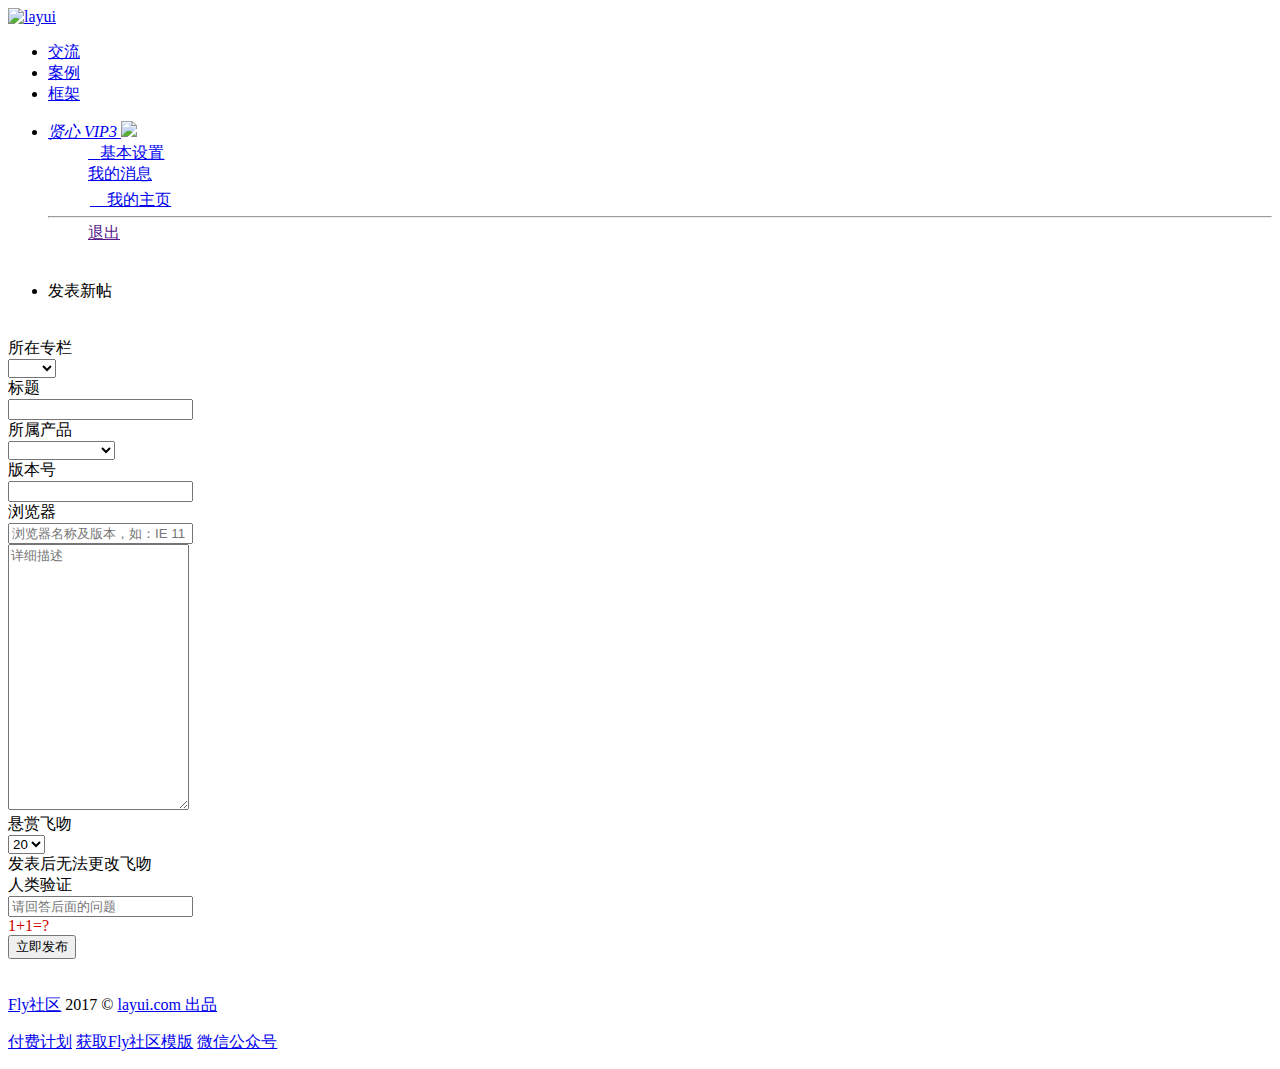
==== src/main/webapp/WEB-INF/html/jie/add.html @ c520547f "暂存" ====
<!DOCTYPE html>
<html>
<head>
  <meta charset="utf-8">
  <title>发表问题 编辑问题 公用</title>
  <meta name="viewport" content="width=device-width, initial-scale=1, maximum-scale=1">
  <meta name="keywords" content="fly,layui,前端社区">
  <meta name="description" content="Fly社区是模块化前端UI框架Layui的官网社区，致力于为web开发提供强劲动力">
  <link rel="stylesheet" href="../../res/layui/css/layui.css">
  <link rel="stylesheet" href="../../res/css/global.css">
</head>
<body>

<div class="fly-header layui-bg-black">
  <div class="layui-container">
    <a class="fly-logo" href="/">
      <img src="../../res/images/logo.png" alt="layui">
    </a>
    <ul class="layui-nav fly-nav layui-hide-xs">
      <li class="layui-nav-item layui-this">
        <a href="/"><i class="iconfont icon-jiaoliu"></i>交流</a>
      </li>
      <li class="layui-nav-item">
        <a href="../case/case.html"><i class="iconfont icon-iconmingxinganli"></i>案例</a>
      </li>
      <li class="layui-nav-item">
        <a href="http://www.layui.com/" target="_blank"><i class="iconfont icon-ui"></i>框架</a>
      </li>
    </ul>
    
    <ul class="layui-nav fly-nav-user">
      
      <!-- 未登入的状态 -->
      <!--
      <li class="layui-nav-item">
        <a class="iconfont icon-touxiang layui-hide-xs" href="user/login.html"></a>
      </li>
      <li class="layui-nav-item">
        <a href="user/login.html">登入</a>
      </li>
      <li class="layui-nav-item">
        <a href="user/reg.html">注册</a>
      </li>
      <li class="layui-nav-item layui-hide-xs">
        <a href="/app/qq/" onclick="layer.msg('正在通过QQ登入', {icon:16, shade: 0.1, time:0})" title="QQ登入" class="iconfont icon-qq"></a>
      </li>
      <li class="layui-nav-item layui-hide-xs">
        <a href="/app/weibo/" onclick="layer.msg('正在通过微博登入', {icon:16, shade: 0.1, time:0})" title="微博登入" class="iconfont icon-weibo"></a>
      </li>
       -->
      
      <!-- 登入后的状态 -->
      <li class="layui-nav-item">
        <a class="fly-nav-avatar" href="javascript:;">
          <cite class="layui-hide-xs">贤心</cite>
          <i class="iconfont icon-renzheng layui-hide-xs" title="认证信息：layui 作者"></i>
          <i class="layui-badge fly-badge-vip layui-hide-xs">VIP3</i>
          <img src="https://tva1.sinaimg.cn/crop.0.0.118.118.180/5db11ff4gw1e77d3nqrv8j203b03cweg.jpg">
        </a>
        <dl class="layui-nav-child">
          <dd><a href="../user/set.html"><i class="layui-icon">&#xe620;</i>基本设置</a></dd>
          <dd><a href="../user/message.html"><i class="iconfont icon-tongzhi" style="top: 4px;"></i>我的消息</a></dd>
          <dd><a href="../user/home.html"><i class="layui-icon" style="margin-left: 2px; font-size: 22px;">&#xe68e;</i>我的主页</a></dd>
          <hr style="margin: 5px 0;">
          <dd><a href="" style="text-align: center;">退出</a></dd>
        </dl>
      </li>
    </ul>
  </div>
</div>

<div class="layui-container fly-marginTop">
  <div class="fly-panel" pad20 style="padding-top: 5px;">
    <!--<div class="fly-none">没有权限</div>-->
    <div class="layui-form layui-form-pane">
      <div class="layui-tab layui-tab-brief" lay-filter="user">
        <ul class="layui-tab-title">
          <li class="layui-this">发表新帖<!-- 编辑帖子 --></li>
        </ul>
        <div class="layui-form layui-tab-content" id="LAY_ucm" style="padding: 20px 0;">
          <div class="layui-tab-item layui-show">
            <form action="" method="post">
              <div class="layui-row layui-col-space15 layui-form-item">
                <div class="layui-col-md3">
                  <label class="layui-form-label">所在专栏</label>
                  <div class="layui-input-block">
                    <select lay-verify="required" name="class" lay-filter="column"> 
                      <option></option> 
                      <option value="0">提问</option> 
                      <option value="99">分享</option> 
                      <option value="100">讨论</option> 
                      <option value="101">建议</option> 
                      <option value="168">公告</option> 
                      <option value="169">动态</option> 
                    </select>
                  </div>
                </div>
                <div class="layui-col-md9">
                  <label for="L_title" class="layui-form-label">标题</label>
                  <div class="layui-input-block">
                    <input type="text" id="L_title" name="title" required lay-verify="required" autocomplete="off" class="layui-input">
                    <!-- <input type="hidden" name="id" value="{{d.edit.id}}"> -->
                  </div>
                </div>
              </div>
              <div class="layui-row layui-col-space15 layui-form-item layui-hide" id="LAY_quiz">
                <div class="layui-col-md3">
                  <label class="layui-form-label">所属产品</label>
                  <div class="layui-input-block">
                    <select name="project">
                      <option></option>
                      <option value="layui">layui</option>
                      <option value="独立版layer">独立版layer</option>
                      <option value="独立版layDate">独立版layDate</option>
                      <option value="LayIM">LayIM</option>
                      <option value="Fly社区模板">Fly社区模板</option>
                    </select>
                  </div>
                </div>
                <div class="layui-col-md3">
                  <label class="layui-form-label" for="L_version">版本号</label>
                  <div class="layui-input-block">
                    <input type="text" id="L_version" value="" name="version" autocomplete="off" class="layui-input">
                  </div>
                </div>
                <div class="layui-col-md6">
                  <label class="layui-form-label" for="L_browser">浏览器</label>
                  <div class="layui-input-block">
                    <input type="text" id="L_browser"  value="" name="browser" placeholder="浏览器名称及版本，如：IE 11" autocomplete="off" class="layui-input">
                  </div>
                </div>
              </div>
              <div class="layui-form-item layui-form-text">
                <div class="layui-input-block">
                  <textarea id="L_content" name="content" required lay-verify="required" placeholder="详细描述" class="layui-textarea fly-editor" style="height: 260px;"></textarea>
                </div>
              </div>
              <div class="layui-form-item">
                <div class="layui-inline">
                  <label class="layui-form-label">悬赏飞吻</label>
                  <div class="layui-input-inline" style="width: 190px;">
                    <select name="experience">
                      <option value="20">20</option>
                      <option value="30">30</option>
                      <option value="50">50</option>
                      <option value="60">60</option>
                      <option value="80">80</option>
                    </select>
                  </div>
                  <div class="layui-form-mid layui-word-aux">发表后无法更改飞吻</div>
                </div>
              </div>
              <div class="layui-form-item">
                <label for="L_vercode" class="layui-form-label">人类验证</label>
                <div class="layui-input-inline">
                  <input type="text" id="L_vercode" name="vercode" required lay-verify="required" placeholder="请回答后面的问题" autocomplete="off" class="layui-input">
                </div>
                <div class="layui-form-mid">
                  <span style="color: #c00;">1+1=?</span>
                </div>
              </div>
              <div class="layui-form-item">
                <button class="layui-btn" lay-filter="*" lay-submit>立即发布</button>
              </div>
            </form>
          </div>
        </div>
      </div>
    </div>
  </div>
</div>

<div class="fly-footer">
  <p><a href="http://fly.layui.com/" target="_blank">Fly社区</a> 2017 &copy; <a href="http://www.layui.com/" target="_blank">layui.com 出品</a></p>
  <p>
    <a href="http://fly.layui.com/jie/3147/" target="_blank">付费计划</a>
    <a href="http://www.layui.com/template/fly/" target="_blank">获取Fly社区模版</a>
    <a href="http://fly.layui.com/jie/2461/" target="_blank">微信公众号</a>
  </p>
</div>

<script src="../../res/layui/layui.js"></script>
<script>
layui.cache.page = 'jie';
layui.cache.user = {
  username: '游客'
  ,uid: -1
  ,avatar: '../../res/images/avatar/00.jpg'
  ,experience: 83
  ,sex: '男'
};
layui.config({
  version: "3.0.0"
  ,base: '../../res/mods/'
}).extend({
  fly: 'index'
}).use('fly');
</script>

</body>
</html>
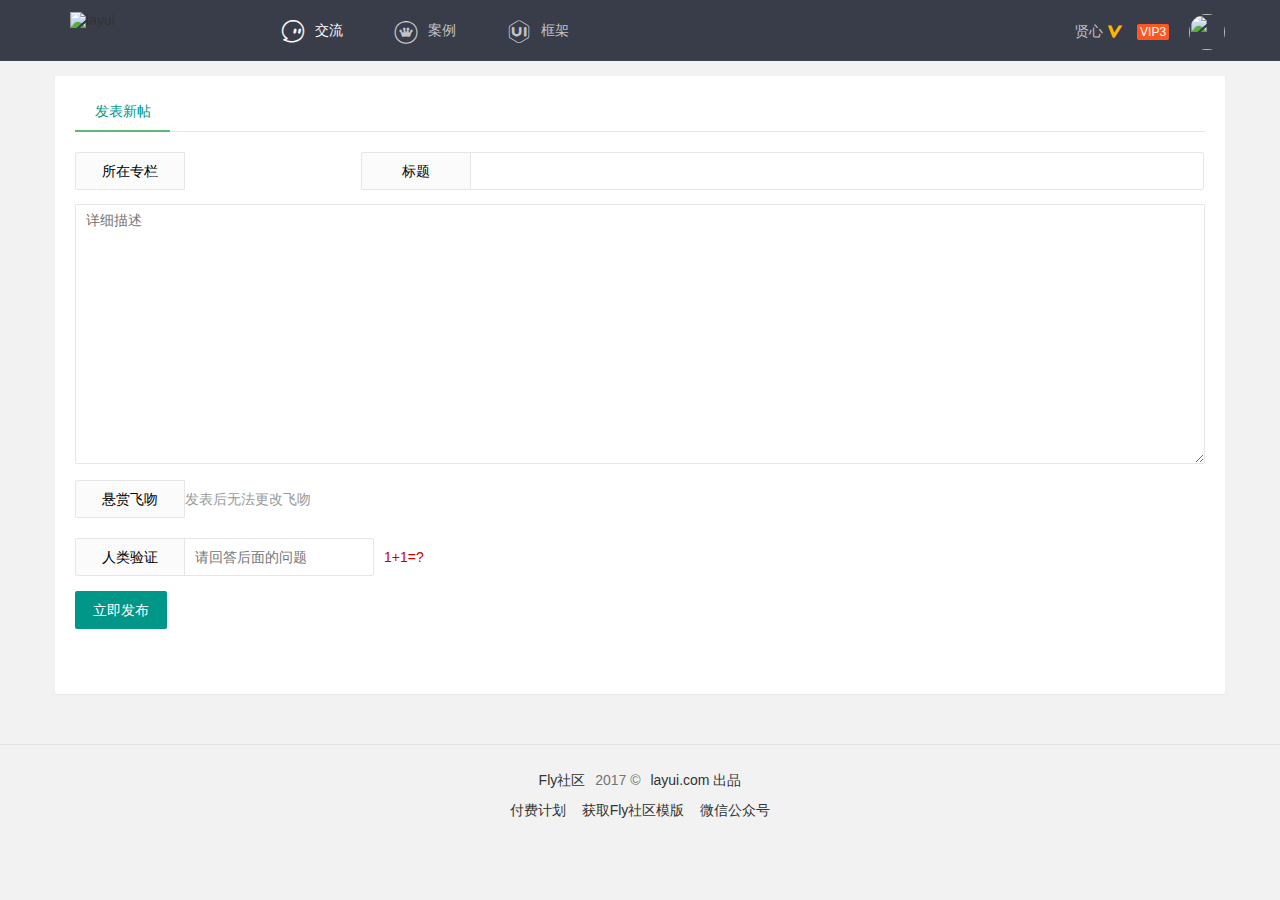
==== commit aba0815e: "基本功能完成" ====
--- a/src/main/webapp/WEB-INF/html/jie/add.html
+++ b/src/main/webapp/WEB-INF/html/jie/add.html
@@ -7,8 +7,8 @@
   <meta name="viewport" content="width=device-width, initial-scale=1, maximum-scale=1">
   <meta name="keywords" content="fly,layui,前端社区">
   <meta name="description" content="Fly社区是模块化前端UI框架Layui的官网社区，致力于为web开发提供强劲动力">
-  <link rel="stylesheet" href="../../res/layui/css/layui.css">
-  <link rel="stylesheet" href="../../res/css/global.css">
+  <link rel="stylesheet" href="../../../statics/plugin/layui/css/layui.css">
+  <link rel="stylesheet" href="../../../statics/css/global.css">
 </head>
 <body>
 
--- a/src/main/webapp/statics/plugin/layui/css/layui.css
+++ b/src/main/webapp/statics/plugin/layui/css/layui.css
@@ -0,0 +1,2 @@
+/** layui-v2.5.6 MIT License By https://www.layui.com */
+ .layui-inline,img{display:inline-block;vertical-align:middle}h1,h2,h3,h4,h5,h6{font-weight:400}.layui-edge,.layui-header,.layui-inline,.layui-main{position:relative}.layui-body,.layui-edge,.layui-elip{overflow:hidden}.layui-btn,.layui-edge,.layui-inline,img{vertical-align:middle}.layui-btn,.layui-disabled,.layui-icon,.layui-unselect{-moz-user-select:none;-webkit-user-select:none;-ms-user-select:none}.layui-elip,.layui-form-checkbox span,.layui-form-pane .layui-form-label{text-overflow:ellipsis;white-space:nowrap}.layui-breadcrumb,.layui-tree-btnGroup{visibility:hidden}blockquote,body,button,dd,div,dl,dt,form,h1,h2,h3,h4,h5,h6,input,li,ol,p,pre,td,textarea,th,ul{margin:0;padding:0;-webkit-tap-highlight-color:rgba(0,0,0,0)}a:active,a:hover{outline:0}img{border:none}li{list-style:none}table{border-collapse:collapse;border-spacing:0}h4,h5,h6{font-size:100%}button,input,optgroup,option,select,textarea{font-family:inherit;font-size:inherit;font-style:inherit;font-weight:inherit;outline:0}pre{white-space:pre-wrap;white-space:-moz-pre-wrap;white-space:-pre-wrap;white-space:-o-pre-wrap;word-wrap:break-word}body{line-height:24px;font:14px Helvetica Neue,Helvetica,PingFang SC,Tahoma,Arial,sans-serif}hr{height:1px;margin:10px 0;border:0;clear:both}a{color:#333;text-decoration:none}a:hover{color:#777}a cite{font-style:normal;*cursor:pointer}.layui-border-box,.layui-border-box *{box-sizing:border-box}.layui-box,.layui-box *{box-sizing:content-box}.layui-clear{clear:both;*zoom:1}.layui-clear:after{content:'\20';clear:both;*zoom:1;display:block;height:0}.layui-inline{*display:inline;*zoom:1}.layui-edge{display:inline-block;width:0;height:0;border-width:6px;border-style:dashed;border-color:transparent}.layui-edge-top{top:-4px;border-bottom-color:#999;border-bottom-style:solid}.layui-edge-right{border-left-color:#999;border-left-style:solid}.layui-edge-bottom{top:2px;border-top-color:#999;border-top-style:solid}.layui-edge-left{border-right-color:#999;border-right-style:solid}.layui-disabled,.layui-disabled:hover{color:#d2d2d2!important;cursor:not-allowed!important}.layui-circle{border-radius:100%}.layui-show{display:block!important}.layui-hide{display:none!important}@font-face{font-family:layui-icon;src:url(../font/iconfont.eot?v=256);src:url(../font/iconfont.eot?v=256#iefix) format('embedded-opentype'),url(../font/iconfont.woff2?v=256) format('woff2'),url(../font/iconfont.woff?v=256) format('woff'),url(../font/iconfont.ttf?v=256) format('truetype'),url(../font/iconfont.svg?v=256#layui-icon) format('svg')}.layui-icon{font-family:layui-icon!important;font-size:16px;font-style:normal;-webkit-font-smoothing:antialiased;-moz-osx-font-smoothing:grayscale}.layui-icon-reply-fill:before{content:"\e611"}.layui-icon-set-fill:before{content:"\e614"}.layui-icon-menu-fill:before{content:"\e60f"}.layui-icon-search:before{content:"\e615"}.layui-icon-share:before{content:"\e641"}.layui-icon-set-sm:before{content:"\e620"}.layui-icon-engine:before{content:"\e628"}.layui-icon-close:before{content:"\1006"}.layui-icon-close-fill:before{content:"\1007"}.layui-icon-chart-screen:before{content:"\e629"}.layui-icon-star:before{content:"\e600"}.layui-icon-circle-dot:before{content:"\e617"}.layui-icon-chat:before{content:"\e606"}.layui-icon-release:before{content:"\e609"}.layui-icon-list:before{content:"\e60a"}.layui-icon-chart:before{content:"\e62c"}.layui-icon-ok-circle:before{content:"\1005"}.layui-icon-layim-theme:before{content:"\e61b"}.layui-icon-table:before{content:"\e62d"}.layui-icon-right:before{content:"\e602"}.layui-icon-left:before{content:"\e603"}.layui-icon-cart-simple:before{content:"\e698"}.layui-icon-face-cry:before{content:"\e69c"}.layui-icon-face-smile:before{content:"\e6af"}.layui-icon-survey:before{content:"\e6b2"}.layui-icon-tree:before{content:"\e62e"}.layui-icon-ie:before{content:"\e7bb"}.layui-icon-upload-circle:before{content:"\e62f"}.layui-icon-add-circle:before{content:"\e61f"}.layui-icon-download-circle:before{content:"\e601"}.layui-icon-templeate-1:before{content:"\e630"}.layui-icon-util:before{content:"\e631"}.layui-icon-face-surprised:before{content:"\e664"}.layui-icon-edit:before{content:"\e642"}.layui-icon-speaker:before{content:"\e645"}.layui-icon-down:before{content:"\e61a"}.layui-icon-file:before{content:"\e621"}.layui-icon-layouts:before{content:"\e632"}.layui-icon-rate-half:before{content:"\e6c9"}.layui-icon-add-circle-fine:before{content:"\e608"}.layui-icon-prev-circle:before{content:"\e633"}.layui-icon-read:before{content:"\e705"}.layui-icon-404:before{content:"\e61c"}.layui-icon-carousel:before{content:"\e634"}.layui-icon-help:before{content:"\e607"}.layui-icon-code-circle:before{content:"\e635"}.layui-icon-windows:before{content:"\e67f"}.layui-icon-water:before{content:"\e636"}.layui-icon-username:before{content:"\e66f"}.layui-icon-find-fill:before{content:"\e670"}.layui-icon-about:before{content:"\e60b"}.layui-icon-location:before{content:"\e715"}.layui-icon-up:before{content:"\e619"}.layui-icon-pause:before{content:"\e651"}.layui-icon-date:before{content:"\e637"}.layui-icon-layim-uploadfile:before{content:"\e61d"}.layui-icon-delete:before{content:"\e640"}.layui-icon-play:before{content:"\e652"}.layui-icon-top:before{content:"\e604"}.layui-icon-firefox:before{content:"\e686"}.layui-icon-friends:before{content:"\e612"}.layui-icon-refresh-3:before{content:"\e9aa"}.layui-icon-ok:before{content:"\e605"}.layui-icon-layer:before{content:"\e638"}.layui-icon-face-smile-fine:before{content:"\e60c"}.layui-icon-dollar:before{content:"\e659"}.layui-icon-group:before{content:"\e613"}.layui-icon-layim-download:before{content:"\e61e"}.layui-icon-picture-fine:before{content:"\e60d"}.layui-icon-link:before{content:"\e64c"}.layui-icon-diamond:before{content:"\e735"}.layui-icon-log:before{content:"\e60e"}.layui-icon-key:before{content:"\e683"}.layui-icon-rate-solid:before{content:"\e67a"}.layui-icon-fonts-del:before{content:"\e64f"}.layui-icon-unlink:before{content:"\e64d"}.layui-icon-fonts-clear:before{content:"\e639"}.layui-icon-triangle-r:before{content:"\e623"}.layui-icon-circle:before{content:"\e63f"}.layui-icon-radio:before{content:"\e643"}.layui-icon-align-center:before{content:"\e647"}.layui-icon-align-right:before{content:"\e648"}.layui-icon-align-left:before{content:"\e649"}.layui-icon-loading-1:before{content:"\e63e"}.layui-icon-return:before{content:"\e65c"}.layui-icon-fonts-strong:before{content:"\e62b"}.layui-icon-upload:before{content:"\e67c"}.layui-icon-dialogue:before{content:"\e63a"}.layui-icon-video:before{content:"\e6ed"}.layui-icon-headset:before{content:"\e6fc"}.layui-icon-cellphone-fine:before{content:"\e63b"}.layui-icon-add-1:before{content:"\e654"}.layui-icon-face-smile-b:before{content:"\e650"}.layui-icon-fonts-html:before{content:"\e64b"}.layui-icon-screen-full:before{content:"\e622"}.layui-icon-form:before{content:"\e63c"}.layui-icon-cart:before{content:"\e657"}.layui-icon-camera-fill:before{content:"\e65d"}.layui-icon-tabs:before{content:"\e62a"}.layui-icon-heart-fill:before{content:"\e68f"}.layui-icon-fonts-code:before{content:"\e64e"}.layui-icon-ios:before{content:"\e680"}.layui-icon-at:before{content:"\e687"}.layui-icon-fire:before{content:"\e756"}.layui-icon-set:before{content:"\e716"}.layui-icon-fonts-u:before{content:"\e646"}.layui-icon-triangle-d:before{content:"\e625"}.layui-icon-tips:before{content:"\e702"}.layui-icon-picture:before{content:"\e64a"}.layui-icon-more-vertical:before{content:"\e671"}.layui-icon-bluetooth:before{content:"\e689"}.layui-icon-flag:before{content:"\e66c"}.layui-icon-loading:before{content:"\e63d"}.layui-icon-fonts-i:before{content:"\e644"}.layui-icon-refresh-1:before{content:"\e666"}.layui-icon-rmb:before{content:"\e65e"}.layui-icon-addition:before{content:"\e624"}.layui-icon-home:before{content:"\e68e"}.layui-icon-time:before{content:"\e68d"}.layui-icon-user:before{content:"\e770"}.layui-icon-notice:before{content:"\e667"}.layui-icon-chrome:before{content:"\e68a"}.layui-icon-edge:before{content:"\e68b"}.layui-icon-login-weibo:before{content:"\e675"}.layui-icon-voice:before{content:"\e688"}.layui-icon-upload-drag:before{content:"\e681"}.layui-icon-login-qq:before{content:"\e676"}.layui-icon-snowflake:before{content:"\e6b1"}.layui-icon-heart:before{content:"\e68c"}.layui-icon-logout:before{content:"\e682"}.layui-icon-file-b:before{content:"\e655"}.layui-icon-template:before{content:"\e663"}.layui-icon-transfer:before{content:"\e691"}.layui-icon-auz:before{content:"\e672"}.layui-icon-console:before{content:"\e665"}.layui-icon-app:before{content:"\e653"}.layui-icon-prev:before{content:"\e65a"}.layui-icon-website:before{content:"\e7ae"}.layui-icon-next:before{content:"\e65b"}.layui-icon-component:before{content:"\e857"}.layui-icon-android:before{content:"\e684"}.layui-icon-more:before{content:"\e65f"}.layui-icon-login-wechat:before{content:"\e677"}.layui-icon-shrink-right:before{content:"\e668"}.layui-icon-spread-left:before{content:"\e66b"}.layui-icon-camera:before{content:"\e660"}.layui-icon-note:before{content:"\e66e"}.layui-icon-refresh:before{content:"\e669"}.layui-icon-female:before{content:"\e661"}.layui-icon-male:before{content:"\e662"}.layui-icon-screen-restore:before{content:"\e758"}.layui-icon-password:before{content:"\e673"}.layui-icon-senior:before{content:"\e674"}.layui-icon-theme:before{content:"\e66a"}.layui-icon-tread:before{content:"\e6c5"}.layui-icon-praise:before{content:"\e6c6"}.layui-icon-star-fill:before{content:"\e658"}.layui-icon-rate:before{content:"\e67b"}.layui-icon-template-1:before{content:"\e656"}.layui-icon-vercode:before{content:"\e679"}.layui-icon-service:before{content:"\e626"}.layui-icon-cellphone:before{content:"\e678"}.layui-icon-print:before{content:"\e66d"}.layui-icon-cols:before{content:"\e610"}.layui-icon-wifi:before{content:"\e7e0"}.layui-icon-export:before{content:"\e67d"}.layui-icon-rss:before{content:"\e808"}.layui-icon-slider:before{content:"\e714"}.layui-icon-email:before{content:"\e618"}.layui-icon-subtraction:before{content:"\e67e"}.layui-icon-mike:before{content:"\e6dc"}.layui-icon-light:before{content:"\e748"}.layui-icon-gift:before{content:"\e627"}.layui-icon-mute:before{content:"\e685"}.layui-icon-reduce-circle:before{content:"\e616"}.layui-icon-music:before{content:"\e690"}.layui-main{width:1140px;margin:0 auto}.layui-header{z-index:1000;height:60px}.layui-header a:hover{transition:all .5s;-webkit-transition:all .5s}.layui-side{position:fixed;left:0;top:0;bottom:0;z-index:999;width:200px;overflow-x:hidden}.layui-side-scroll{position:relative;width:220px;height:100%;overflow-x:hidden}.layui-body{position:absolute;left:200px;right:0;top:0;bottom:0;z-index:998;width:auto;overflow-y:auto;box-sizing:border-box}.layui-layout-body{overflow:hidden}.layui-layout-admin .layui-header{background-color:#23262E}.layui-layout-admin .layui-side{top:60px;width:200px;overflow-x:hidden}.layui-layout-admin .layui-body{position:fixed;top:60px;bottom:44px}.layui-layout-admin .layui-main{width:auto;margin:0 15px}.layui-layout-admin .layui-footer{position:fixed;left:200px;right:0;bottom:0;height:44px;line-height:44px;padding:0 15px;background-color:#eee}.layui-layout-admin .layui-logo{position:absolute;left:0;top:0;width:200px;height:100%;line-height:60px;text-align:center;color:#009688;font-size:16px}.layui-layout-admin .layui-header .layui-nav{background:0 0}.layui-layout-left{position:absolute!important;left:200px;top:0}.layui-layout-right{position:absolute!important;right:0;top:0}.layui-container{position:relative;margin:0 auto;padding:0 15px;box-sizing:border-box}.layui-fluid{position:relative;margin:0 auto;padding:0 15px}.layui-row:after,.layui-row:before{content:'';display:block;clear:both}.layui-col-lg1,.layui-col-lg10,.layui-col-lg11,.layui-col-lg12,.layui-col-lg2,.layui-col-lg3,.layui-col-lg4,.layui-col-lg5,.layui-col-lg6,.layui-col-lg7,.layui-col-lg8,.layui-col-lg9,.layui-col-md1,.layui-col-md10,.layui-col-md11,.layui-col-md12,.layui-col-md2,.layui-col-md3,.layui-col-md4,.layui-col-md5,.layui-col-md6,.layui-col-md7,.layui-col-md8,.layui-col-md9,.layui-col-sm1,.layui-col-sm10,.layui-col-sm11,.layui-col-sm12,.layui-col-sm2,.layui-col-sm3,.layui-col-sm4,.layui-col-sm5,.layui-col-sm6,.layui-col-sm7,.layui-col-sm8,.layui-col-sm9,.layui-col-xs1,.layui-col-xs10,.layui-col-xs11,.layui-col-xs12,.layui-col-xs2,.layui-col-xs3,.layui-col-xs4,.layui-col-xs5,.layui-col-xs6,.layui-col-xs7,.layui-col-xs8,.layui-col-xs9{position:relative;display:block;box-sizing:border-box}.layui-col-xs1,.layui-col-xs10,.layui-col-xs11,.layui-col-xs12,.layui-col-xs2,.layui-col-xs3,.layui-col-xs4,.layui-col-xs5,.layui-col-xs6,.layui-col-xs7,.layui-col-xs8,.layui-col-xs9{float:left}.layui-col-xs1{width:8.33333333%}.layui-col-xs2{width:16.66666667%}.layui-col-xs3{width:25%}.layui-col-xs4{width:33.33333333%}.layui-col-xs5{width:41.66666667%}.layui-col-xs6{width:50%}.layui-col-xs7{width:58.33333333%}.layui-col-xs8{width:66.66666667%}.layui-col-xs9{width:75%}.layui-col-xs10{width:83.33333333%}.layui-col-xs11{width:91.66666667%}.layui-col-xs12{width:100%}.layui-col-xs-offset1{margin-left:8.33333333%}.layui-col-xs-offset2{margin-left:16.66666667%}.layui-col-xs-offset3{margin-left:25%}.layui-col-xs-offset4{margin-left:33.33333333%}.layui-col-xs-offset5{margin-left:41.66666667%}.layui-col-xs-offset6{margin-left:50%}.layui-col-xs-offset7{margin-left:58.33333333%}.layui-col-xs-offset8{margin-left:66.66666667%}.layui-col-xs-offset9{margin-left:75%}.layui-col-xs-offset10{margin-left:83.33333333%}.layui-col-xs-offset11{margin-left:91.66666667%}.layui-col-xs-offset12{margin-left:100%}@media screen and (max-width:768px){.layui-hide-xs{display:none!important}.layui-show-xs-block{display:block!important}.layui-show-xs-inline{display:inline!important}.layui-show-xs-inline-block{display:inline-block!important}}@media screen and (min-width:768px){.layui-container{width:750px}.layui-hide-sm{display:none!important}.layui-show-sm-block{display:block!important}.layui-show-sm-inline{display:inline!important}.layui-show-sm-inline-block{display:inline-block!important}.layui-col-sm1,.layui-col-sm10,.layui-col-sm11,.layui-col-sm12,.layui-col-sm2,.layui-col-sm3,.layui-col-sm4,.layui-col-sm5,.layui-col-sm6,.layui-col-sm7,.layui-col-sm8,.layui-col-sm9{float:left}.layui-col-sm1{width:8.33333333%}.layui-col-sm2{width:16.66666667%}.layui-col-sm3{width:25%}.layui-col-sm4{width:33.33333333%}.layui-col-sm5{width:41.66666667%}.layui-col-sm6{width:50%}.layui-col-sm7{width:58.33333333%}.layui-col-sm8{width:66.66666667%}.layui-col-sm9{width:75%}.layui-col-sm10{width:83.33333333%}.layui-col-sm11{width:91.66666667%}.layui-col-sm12{width:100%}.layui-col-sm-offset1{margin-left:8.33333333%}.layui-col-sm-offset2{margin-left:16.66666667%}.layui-col-sm-offset3{margin-left:25%}.layui-col-sm-offset4{margin-left:33.33333333%}.layui-col-sm-offset5{margin-left:41.66666667%}.layui-col-sm-offset6{margin-left:50%}.layui-col-sm-offset7{margin-left:58.33333333%}.layui-col-sm-offset8{margin-left:66.66666667%}.layui-col-sm-offset9{margin-left:75%}.layui-col-sm-offset10{margin-left:83.33333333%}.layui-col-sm-offset11{margin-left:91.66666667%}.layui-col-sm-offset12{margin-left:100%}}@media screen and (min-width:992px){.layui-container{width:970px}.layui-hide-md{display:none!important}.layui-show-md-block{display:block!important}.layui-show-md-inline{display:inline!important}.layui-show-md-inline-block{display:inline-block!important}.layui-col-md1,.layui-col-md10,.layui-col-md11,.layui-col-md12,.layui-col-md2,.layui-col-md3,.layui-col-md4,.layui-col-md5,.layui-col-md6,.layui-col-md7,.layui-col-md8,.layui-col-md9{float:left}.layui-col-md1{width:8.33333333%}.layui-col-md2{width:16.66666667%}.layui-col-md3{width:25%}.layui-col-md4{width:33.33333333%}.layui-col-md5{width:41.66666667%}.layui-col-md6{width:50%}.layui-col-md7{width:58.33333333%}.layui-col-md8{width:66.66666667%}.layui-col-md9{width:75%}.layui-col-md10{width:83.33333333%}.layui-col-md11{width:91.66666667%}.layui-col-md12{width:100%}.layui-col-md-offset1{margin-left:8.33333333%}.layui-col-md-offset2{margin-left:16.66666667%}.layui-col-md-offset3{margin-left:25%}.layui-col-md-offset4{margin-left:33.33333333%}.layui-col-md-offset5{margin-left:41.66666667%}.layui-col-md-offset6{margin-left:50%}.layui-col-md-offset7{margin-left:58.33333333%}.layui-col-md-offset8{margin-left:66.66666667%}.layui-col-md-offset9{margin-left:75%}.layui-col-md-offset10{margin-left:83.33333333%}.layui-col-md-offset11{margin-left:91.66666667%}.layui-col-md-offset12{margin-left:100%}}@media screen and (min-width:1200px){.layui-container{width:1170px}.layui-hide-lg{display:none!important}.layui-show-lg-block{display:block!important}.layui-show-lg-inline{display:inline!important}.layui-show-lg-inline-block{display:inline-block!important}.layui-col-lg1,.layui-col-lg10,.layui-col-lg11,.layui-col-lg12,.layui-col-lg2,.layui-col-lg3,.layui-col-lg4,.layui-col-lg5,.layui-col-lg6,.layui-col-lg7,.layui-col-lg8,.layui-col-lg9{float:left}.layui-col-lg1{width:8.33333333%}.layui-col-lg2{width:16.66666667%}.layui-col-lg3{width:25%}.layui-col-lg4{width:33.33333333%}.layui-col-lg5{width:41.66666667%}.layui-col-lg6{width:50%}.layui-col-lg7{width:58.33333333%}.layui-col-lg8{width:66.66666667%}.layui-col-lg9{width:75%}.layui-col-lg10{width:83.33333333%}.layui-col-lg11{width:91.66666667%}.layui-col-lg12{width:100%}.layui-col-lg-offset1{margin-left:8.33333333%}.layui-col-lg-offset2{margin-left:16.66666667%}.layui-col-lg-offset3{margin-left:25%}.layui-col-lg-offset4{margin-left:33.33333333%}.layui-col-lg-offset5{margin-left:41.66666667%}.layui-col-lg-offset6{margin-left:50%}.layui-col-lg-offset7{margin-left:58.33333333%}.layui-col-lg-offset8{margin-left:66.66666667%}.layui-col-lg-offset9{margin-left:75%}.layui-col-lg-offset10{margin-left:83.33333333%}.layui-col-lg-offset11{margin-left:91.66666667%}.layui-col-lg-offset12{margin-left:100%}}.layui-col-space1{margin:-.5px}.layui-col-space1>*{padding:.5px}.layui-col-space2{margin:-1px}.layui-col-space2>*{padding:1px}.layui-col-space4{margin:-2px}.layui-col-space4>*{padding:2px}.layui-col-space5{margin:-2.5px}.layui-col-space5>*{padding:2.5px}.layui-col-space6{margin:-3px}.layui-col-space6>*{padding:3px}.layui-col-space8{margin:-4px}.layui-col-space8>*{padding:4px}.layui-col-space10{margin:-5px}.layui-col-space10>*{padding:5px}.layui-col-space12{margin:-6px}.layui-col-space12>*{padding:6px}.layui-col-space14{margin:-7px}.layui-col-space14>*{padding:7px}.layui-col-space15{margin:-7.5px}.layui-col-space15>*{padding:7.5px}.layui-col-space16{margin:-8px}.layui-col-space16>*{padding:8px}.layui-col-space18{margin:-9px}.layui-col-space18>*{padding:9px}.layui-col-space20{margin:-10px}.layui-col-space20>*{padding:10px}.layui-col-space22{margin:-11px}.layui-col-space22>*{padding:11px}.layui-col-space24{margin:-12px}.layui-col-space24>*{padding:12px}.layui-col-space25{margin:-12.5px}.layui-col-space25>*{padding:12.5px}.layui-col-space26{margin:-13px}.layui-col-space26>*{padding:13px}.layui-col-space28{margin:-14px}.layui-col-space28>*{padding:14px}.layui-col-space30{margin:-15px}.layui-col-space30>*{padding:15px}.layui-btn,.layui-input,.layui-select,.layui-textarea,.layui-upload-button{outline:0;-webkit-appearance:none;transition:all .3s;-webkit-transition:all .3s;box-sizing:border-box}.layui-elem-quote{margin-bottom:10px;padding:15px;line-height:22px;border-left:5px solid #009688;border-radius:0 2px 2px 0;background-color:#f2f2f2}.layui-quote-nm{border-style:solid;border-width:1px 1px 1px 5px;background:0 0}.layui-elem-field{margin-bottom:10px;padding:0;border-width:1px;border-style:solid}.layui-elem-field legend{margin-left:20px;padding:0 10px;font-size:20px;font-weight:300}.layui-field-title{margin:10px 0 20px;border-width:1px 0 0}.layui-field-box{padding:10px 15px}.layui-field-title .layui-field-box{padding:10px 0}.layui-progress{position:relative;height:6px;border-radius:20px;background-color:#e2e2e2}.layui-progress-bar{position:absolute;left:0;top:0;width:0;max-width:100%;height:6px;border-radius:20px;text-align:right;background-color:#5FB878;transition:all .3s;-webkit-transition:all .3s}.layui-progress-big,.layui-progress-big .layui-progress-bar{height:18px;line-height:18px}.layui-progress-text{position:relative;top:-20px;line-height:18px;font-size:12px;color:#666}.layui-progress-big .layui-progress-text{position:static;padding:0 10px;color:#fff}.layui-collapse{border-width:1px;border-style:solid;border-radius:2px}.layui-colla-content,.layui-colla-item{border-top-width:1px;border-top-style:solid}.layui-colla-item:first-child{border-top:none}.layui-colla-title{position:relative;height:42px;line-height:42px;padding:0 15px 0 35px;color:#333;background-color:#f2f2f2;cursor:pointer;font-size:14px;overflow:hidden}.layui-colla-content{display:none;padding:10px 15px;line-height:22px;color:#666}.layui-colla-icon{position:absolute;left:15px;top:0;font-size:14px}.layui-card{margin-bottom:15px;border-radius:2px;background-color:#fff;box-shadow:0 1px 2px 0 rgba(0,0,0,.05)}.layui-card:last-child{margin-bottom:0}.layui-card-header{position:relative;height:42px;line-height:42px;padding:0 15px;border-bottom:1px solid #f6f6f6;color:#333;border-radius:2px 2px 0 0;font-size:14px}.layui-bg-black,.layui-bg-blue,.layui-bg-cyan,.layui-bg-green,.layui-bg-orange,.layui-bg-red{color:#fff!important}.layui-card-body{position:relative;padding:10px 15px;line-height:24px}.layui-card-body[pad15]{padding:15px}.layui-card-body[pad20]{padding:20px}.layui-card-body .layui-table{margin:5px 0}.layui-card .layui-tab{margin:0}.layui-panel-window{position:relative;padding:15px;border-radius:0;border-top:5px solid #E6E6E6;background-color:#fff}.layui-auxiliar-moving{position:fixed;left:0;right:0;top:0;bottom:0;width:100%;height:100%;background:0 0;z-index:9999999999}.layui-form-label,.layui-form-mid,.layui-form-select,.layui-input-block,.layui-input-inline,.layui-textarea{position:relative}.layui-bg-red{background-color:#FF5722!important}.layui-bg-orange{background-color:#FFB800!important}.layui-bg-green{background-color:#009688!important}.layui-bg-cyan{background-color:#2F4056!important}.layui-bg-blue{background-color:#1E9FFF!important}.layui-bg-black{background-color:#393D49!important}.layui-bg-gray{background-color:#eee!important;color:#666!important}.layui-badge-rim,.layui-colla-content,.layui-colla-item,.layui-collapse,.layui-elem-field,.layui-form-pane .layui-form-item[pane],.layui-form-pane .layui-form-label,.layui-input,.layui-layedit,.layui-layedit-tool,.layui-quote-nm,.layui-select,.layui-tab-bar,.layui-tab-card,.layui-tab-title,.layui-tab-title .layui-this:after,.layui-textarea{border-color:#e6e6e6}.layui-timeline-item:before,hr{background-color:#e6e6e6}.layui-text{line-height:22px;font-size:14px;color:#666}.layui-text h1,.layui-text h2,.layui-text h3{font-weight:500;color:#333}.layui-text h1{font-size:30px}.layui-text h2{font-size:24px}.layui-text h3{font-size:18px}.layui-text a:not(.layui-btn){color:#01AAED}.layui-text a:not(.layui-btn):hover{text-decoration:underline}.layui-text ul{padding:5px 0 5px 15px}.layui-text ul li{margin-top:5px;list-style-type:disc}.layui-text em,.layui-word-aux{color:#999!important;padding:0 5px!important}.layui-btn{display:inline-block;height:38px;line-height:38px;padding:0 18px;background-color:#009688;color:#fff;white-space:nowrap;text-align:center;font-size:14px;border:none;border-radius:2px;cursor:pointer}.layui-btn:hover{opacity:.8;filter:alpha(opacity=80);color:#fff}.layui-btn:active{opacity:1;filter:alpha(opacity=100)}.layui-btn+.layui-btn{margin-left:10px}.layui-btn-container{font-size:0}.layui-btn-container .layui-btn{margin-right:10px;margin-bottom:10px}.layui-btn-container .layui-btn+.layui-btn{margin-left:0}.layui-table .layui-btn-container .layui-btn{margin-bottom:9px}.layui-btn-radius{border-radius:100px}.layui-btn .layui-icon{margin-right:3px;font-size:18px;vertical-align:bottom;vertical-align:middle\9}.layui-btn-primary{border:1px solid #C9C9C9;background-color:#fff;color:#555}.layui-btn-primary:hover{border-color:#009688;color:#333}.layui-btn-normal{background-color:#1E9FFF}.layui-btn-warm{background-color:#FFB800}.layui-btn-danger{background-color:#FF5722}.layui-btn-checked{background-color:#5FB878}.layui-btn-disabled,.layui-btn-disabled:active,.layui-btn-disabled:hover{border:1px solid #e6e6e6;background-color:#FBFBFB;color:#C9C9C9;cursor:not-allowed;opacity:1}.layui-btn-lg{height:44px;line-height:44px;padding:0 25px;font-size:16px}.layui-btn-sm{height:30px;line-height:30px;padding:0 10px;font-size:12px}.layui-btn-sm i{font-size:16px!important}.layui-btn-xs{height:22px;line-height:22px;padding:0 5px;font-size:12px}.layui-btn-xs i{font-size:14px!important}.layui-btn-group{display:inline-block;vertical-align:middle;font-size:0}.layui-btn-group .layui-btn{margin-left:0!important;margin-right:0!important;border-left:1px solid rgba(255,255,255,.5);border-radius:0}.layui-btn-group .layui-btn-primary{border-left:none}.layui-btn-group .layui-btn-primary:hover{border-color:#C9C9C9;color:#009688}.layui-btn-group .layui-btn:first-child{border-left:none;border-radius:2px 0 0 2px}.layui-btn-group .layui-btn-primary:first-child{border-left:1px solid #c9c9c9}.layui-btn-group .layui-btn:last-child{border-radius:0 2px 2px 0}.layui-btn-group .layui-btn+.layui-btn{margin-left:0}.layui-btn-group+.layui-btn-group{margin-left:10px}.layui-btn-fluid{width:100%}.layui-input,.layui-select,.layui-textarea{height:38px;line-height:1.3;line-height:38px\9;border-width:1px;border-style:solid;background-color:#fff;border-radius:2px}.layui-input::-webkit-input-placeholder,.layui-select::-webkit-input-placeholder,.layui-textarea::-webkit-input-placeholder{line-height:1.3}.layui-input,.layui-textarea{display:block;width:100%;padding-left:10px}.layui-input:hover,.layui-textarea:hover{border-color:#D2D2D2!important}.layui-input:focus,.layui-textarea:focus{border-color:#C9C9C9!important}.layui-textarea{min-height:100px;height:auto;line-height:20px;padding:6px 10px;resize:vertical}.layui-select{padding:0 10px}.layui-form input[type=checkbox],.layui-form input[type=radio],.layui-form select{display:none}.layui-form [lay-ignore]{display:initial}.layui-form-item{margin-bottom:15px;clear:both;*zoom:1}.layui-form-item:after{content:'\20';clear:both;*zoom:1;display:block;height:0}.layui-form-label{float:left;display:block;padding:9px 15px;width:80px;font-weight:400;line-height:20px;text-align:right}.layui-form-label-col{display:block;float:none;padding:9px 0;line-height:20px;text-align:left}.layui-form-item .layui-inline{margin-bottom:5px;margin-right:10px}.layui-input-block{margin-left:110px;min-height:36px}.layui-input-inline{display:inline-block;vertical-align:middle}.layui-form-item .layui-input-inline{float:left;width:190px;margin-right:10px}.layui-form-text .layui-input-inline{width:auto}.layui-form-mid{float:left;display:block;padding:9px 0!important;line-height:20px;margin-right:10px}.layui-form-danger+.layui-form-select .layui-input,.layui-form-danger:focus{border-color:#FF5722!important}.layui-form-select .layui-input{padding-right:30px;cursor:pointer}.layui-form-select .layui-edge{position:absolute;right:10px;top:50%;margin-top:-3px;cursor:pointer;border-width:6px;border-top-color:#c2c2c2;border-top-style:solid;transition:all .3s;-webkit-transition:all .3s}.layui-form-select dl{display:none;position:absolute;left:0;top:42px;padding:5px 0;z-index:899;min-width:100%;border:1px solid #d2d2d2;max-height:300px;overflow-y:auto;background-color:#fff;border-radius:2px;box-shadow:0 2px 4px rgba(0,0,0,.12);box-sizing:border-box}.layui-form-select dl dd,.layui-form-select dl dt{padding:0 10px;line-height:36px;white-space:nowrap;overflow:hidden;text-overflow:ellipsis}.layui-form-select dl dt{font-size:12px;color:#999}.layui-form-select dl dd{cursor:pointer}.layui-form-select dl dd:hover{background-color:#f2f2f2;-webkit-transition:.5s all;transition:.5s all}.layui-form-select .layui-select-group dd{padding-left:20px}.layui-form-select dl dd.layui-select-tips{padding-left:10px!important;color:#999}.layui-form-select dl dd.layui-this{background-color:#5FB878;color:#fff}.layui-form-checkbox,.layui-form-select dl dd.layui-disabled{background-color:#fff}.layui-form-selected dl{display:block}.layui-form-checkbox,.layui-form-checkbox *,.layui-form-switch{display:inline-block;vertical-align:middle}.layui-form-selected .layui-edge{margin-top:-9px;-webkit-transform:rotate(180deg);transform:rotate(180deg);margin-top:-3px\9}:root .layui-form-selected .layui-edge{margin-top:-9px\0/IE9}.layui-form-selectup dl{top:auto;bottom:42px}.layui-select-none{margin:5px 0;text-align:center;color:#999}.layui-select-disabled .layui-disabled{border-color:#eee!important}.layui-select-disabled .layui-edge{border-top-color:#d2d2d2}.layui-form-checkbox{position:relative;height:30px;line-height:30px;margin-right:10px;padding-right:30px;cursor:pointer;font-size:0;-webkit-transition:.1s linear;transition:.1s linear;box-sizing:border-box}.layui-form-checkbox span{padding:0 10px;height:100%;font-size:14px;border-radius:2px 0 0 2px;background-color:#d2d2d2;color:#fff;overflow:hidden}.layui-form-checkbox:hover span{background-color:#c2c2c2}.layui-form-checkbox i{position:absolute;right:0;top:0;width:30px;height:28px;border:1px solid #d2d2d2;border-left:none;border-radius:0 2px 2px 0;color:#fff;font-size:20px;text-align:center}.layui-form-checkbox:hover i{border-color:#c2c2c2;color:#c2c2c2}.layui-form-checked,.layui-form-checked:hover{border-color:#5FB878}.layui-form-checked span,.layui-form-checked:hover span{background-color:#5FB878}.layui-form-checked i,.layui-form-checked:hover i{color:#5FB878}.layui-form-item .layui-form-checkbox{margin-top:4px}.layui-form-checkbox[lay-skin=primary]{height:auto!important;line-height:normal!important;min-width:18px;min-height:18px;border:none!important;margin-right:0;padding-left:28px;padding-right:0;background:0 0}.layui-form-checkbox[lay-skin=primary] span{padding-left:0;padding-right:15px;line-height:18px;background:0 0;color:#666}.layui-form-checkbox[lay-skin=primary] i{right:auto;left:0;width:16px;height:16px;line-height:16px;border:1px solid #d2d2d2;font-size:12px;border-radius:2px;background-color:#fff;-webkit-transition:.1s linear;transition:.1s linear}.layui-form-checkbox[lay-skin=primary]:hover i{border-color:#5FB878;color:#fff}.layui-form-checked[lay-skin=primary] i{border-color:#5FB878!important;background-color:#5FB878;color:#fff}.layui-checkbox-disbaled[lay-skin=primary] span{background:0 0!important;color:#c2c2c2}.layui-checkbox-disbaled[lay-skin=primary]:hover i{border-color:#d2d2d2}.layui-form-item .layui-form-checkbox[lay-skin=primary]{margin-top:10px}.layui-form-switch{position:relative;height:22px;line-height:22px;min-width:35px;padding:0 5px;margin-top:8px;border:1px solid #d2d2d2;border-radius:20px;cursor:pointer;background-color:#fff;-webkit-transition:.1s linear;transition:.1s linear}.layui-form-switch i{position:absolute;left:5px;top:3px;width:16px;height:16px;border-radius:20px;background-color:#d2d2d2;-webkit-transition:.1s linear;transition:.1s linear}.layui-form-switch em{position:relative;top:0;width:25px;margin-left:21px;padding:0!important;text-align:center!important;color:#999!important;font-style:normal!important;font-size:12px}.layui-form-onswitch{border-color:#5FB878;background-color:#5FB878}.layui-checkbox-disbaled,.layui-checkbox-disbaled i{border-color:#e2e2e2!important}.layui-form-onswitch i{left:100%;margin-left:-21px;background-color:#fff}.layui-form-onswitch em{margin-left:5px;margin-right:21px;color:#fff!important}.layui-checkbox-disbaled span{background-color:#e2e2e2!important}.layui-checkbox-disbaled:hover i{color:#fff!important}[lay-radio]{display:none}.layui-form-radio,.layui-form-radio *{display:inline-block;vertical-align:middle}.layui-form-radio{line-height:28px;margin:6px 10px 0 0;padding-right:10px;cursor:pointer;font-size:0}.layui-form-radio *{font-size:14px}.layui-form-radio>i{margin-right:8px;font-size:22px;color:#c2c2c2}.layui-form-radio>i:hover,.layui-form-radioed>i{color:#5FB878}.layui-radio-disbaled>i{color:#e2e2e2!important}.layui-form-pane .layui-form-label{width:110px;padding:8px 15px;height:38px;line-height:20px;border-width:1px;border-style:solid;border-radius:2px 0 0 2px;text-align:center;background-color:#FBFBFB;overflow:hidden;box-sizing:border-box}.layui-form-pane .layui-input-inline{margin-left:-1px}.layui-form-pane .layui-input-block{margin-left:110px;left:-1px}.layui-form-pane .layui-input{border-radius:0 2px 2px 0}.layui-form-pane .layui-form-text .layui-form-label{float:none;width:100%;border-radius:2px;box-sizing:border-box;text-align:left}.layui-form-pane .layui-form-text .layui-input-inline{display:block;margin:0;top:-1px;clear:both}.layui-form-pane .layui-form-text .layui-input-block{margin:0;left:0;top:-1px}.layui-form-pane .layui-form-text .layui-textarea{min-height:100px;border-radius:0 0 2px 2px}.layui-form-pane .layui-form-checkbox{margin:4px 0 4px 10px}.layui-form-pane .layui-form-radio,.layui-form-pane .layui-form-switch{margin-top:6px;margin-left:10px}.layui-form-pane .layui-form-item[pane]{position:relative;border-width:1px;border-style:solid}.layui-form-pane .layui-form-item[pane] .layui-form-label{position:absolute;left:0;top:0;height:100%;border-width:0 1px 0 0}.layui-form-pane .layui-form-item[pane] .layui-input-inline{margin-left:110px}@media screen and (max-width:450px){.layui-form-item .layui-form-label{text-overflow:ellipsis;overflow:hidden;white-space:nowrap}.layui-form-item .layui-inline{display:block;margin-right:0;margin-bottom:20px;clear:both}.layui-form-item .layui-inline:after{content:'\20';clear:both;display:block;height:0}.layui-form-item .layui-input-inline{display:block;float:none;left:-3px;width:auto;margin:0 0 10px 112px}.layui-form-item .layui-input-inline+.layui-form-mid{margin-left:110px;top:-5px;padding:0}.layui-form-item .layui-form-checkbox{margin-right:5px;margin-bottom:5px}}.layui-layedit{border-width:1px;border-style:solid;border-radius:2px}.layui-layedit-tool{padding:3px 5px;border-bottom-width:1px;border-bottom-style:solid;font-size:0}.layedit-tool-fixed{position:fixed;top:0;border-top:1px solid #e2e2e2}.layui-layedit-tool .layedit-tool-mid,.layui-layedit-tool .layui-icon{display:inline-block;vertical-align:middle;text-align:center;font-size:14px}.layui-layedit-tool .layui-icon{position:relative;width:32px;height:30px;line-height:30px;margin:3px 5px;color:#777;cursor:pointer;border-radius:2px}.layui-layedit-tool .layui-icon:hover{color:#393D49}.layui-layedit-tool .layui-icon:active{color:#000}.layui-layedit-tool .layedit-tool-active{background-color:#e2e2e2;color:#000}.layui-layedit-tool .layui-disabled,.layui-layedit-tool .layui-disabled:hover{color:#d2d2d2;cursor:not-allowed}.layui-layedit-tool .layedit-tool-mid{width:1px;height:18px;margin:0 10px;background-color:#d2d2d2}.layedit-tool-html{width:50px!important;font-size:30px!important}.layedit-tool-b,.layedit-tool-code,.layedit-tool-help{font-size:16px!important}.layedit-tool-d,.layedit-tool-face,.layedit-tool-image,.layedit-tool-unlink{font-size:18px!important}.layedit-tool-image input{position:absolute;font-size:0;left:0;top:0;width:100%;height:100%;opacity:.01;filter:Alpha(opacity=1);cursor:pointer}.layui-layedit-iframe iframe{display:block;width:100%}#LAY_layedit_code{overflow:hidden}.layui-laypage{display:inline-block;*display:inline;*zoom:1;vertical-align:middle;margin:10px 0;font-size:0}.layui-laypage>a:first-child,.layui-laypage>a:first-child em{border-radius:2px 0 0 2px}.layui-laypage>a:last-child,.layui-laypage>a:last-child em{border-radius:0 2px 2px 0}.layui-laypage>:first-child{margin-left:0!important}.layui-laypage>:last-child{margin-right:0!important}.layui-laypage a,.layui-laypage button,.layui-laypage input,.layui-laypage select,.layui-laypage span{border:1px solid #e2e2e2}.layui-laypage a,.layui-laypage span{display:inline-block;*display:inline;*zoom:1;vertical-align:middle;padding:0 15px;height:28px;line-height:28px;margin:0 -1px 5px 0;background-color:#fff;color:#333;font-size:12px}.layui-flow-more a *,.layui-laypage input,.layui-table-view select[lay-ignore]{display:inline-block}.layui-laypage a:hover{color:#009688}.layui-laypage em{font-style:normal}.layui-laypage .layui-laypage-spr{color:#999;font-weight:700}.layui-laypage a{text-decoration:none}.layui-laypage .layui-laypage-curr{position:relative}.layui-laypage .layui-laypage-curr em{position:relative;color:#fff}.layui-laypage .layui-laypage-curr .layui-laypage-em{position:absolute;left:-1px;top:-1px;padding:1px;width:100%;height:100%;background-color:#009688}.layui-laypage-em{border-radius:2px}.layui-laypage-next em,.layui-laypage-prev em{font-family:Sim sun;font-size:16px}.layui-laypage .layui-laypage-count,.layui-laypage .layui-laypage-limits,.layui-laypage .layui-laypage-refresh,.layui-laypage .layui-laypage-skip{margin-left:10px;margin-right:10px;padding:0;border:none}.layui-laypage .layui-laypage-limits,.layui-laypage .layui-laypage-refresh{vertical-align:top}.layui-laypage .layui-laypage-refresh i{font-size:18px;cursor:pointer}.layui-laypage select{height:22px;padding:3px;border-radius:2px;cursor:pointer}.layui-laypage .layui-laypage-skip{height:30px;line-height:30px;color:#999}.layui-laypage button,.layui-laypage input{height:30px;line-height:30px;border-radius:2px;vertical-align:top;background-color:#fff;box-sizing:border-box}.layui-laypage input{width:40px;margin:0 10px;padding:0 3px;text-align:center}.layui-laypage input:focus,.layui-laypage select:focus{border-color:#009688!important}.layui-laypage button{margin-left:10px;padding:0 10px;cursor:pointer}.layui-table,.layui-table-view{margin:10px 0}.layui-flow-more{margin:10px 0;text-align:center;color:#999;font-size:14px}.layui-flow-more a{height:32px;line-height:32px}.layui-flow-more a *{vertical-align:top}.layui-flow-more a cite{padding:0 20px;border-radius:3px;background-color:#eee;color:#333;font-style:normal}.layui-flow-more a cite:hover{opacity:.8}.layui-flow-more a i{font-size:30px;color:#737383}.layui-table{width:100%;background-color:#fff;color:#666}.layui-table tr{transition:all .3s;-webkit-transition:all .3s}.layui-table th{text-align:left;font-weight:400}.layui-table tbody tr:hover,.layui-table thead tr,.layui-table-click,.layui-table-header,.layui-table-hover,.layui-table-mend,.layui-table-patch,.layui-table-tool,.layui-table-total,.layui-table-total tr,.layui-table[lay-even] tr:nth-child(even){background-color:#f2f2f2}.layui-table td,.layui-table th,.layui-table-col-set,.layui-table-fixed-r,.layui-table-grid-down,.layui-table-header,.layui-table-page,.layui-table-tips-main,.layui-table-tool,.layui-table-total,.layui-table-view,.layui-table[lay-skin=line],.layui-table[lay-skin=row]{border-width:1px;border-style:solid;border-color:#e6e6e6}.layui-table td,.layui-table th{position:relative;padding:9px 15px;min-height:20px;line-height:20px;font-size:14px}.layui-table[lay-skin=line] td,.layui-table[lay-skin=line] th{border-width:0 0 1px}.layui-table[lay-skin=row] td,.layui-table[lay-skin=row] th{border-width:0 1px 0 0}.layui-table[lay-skin=nob] td,.layui-table[lay-skin=nob] th{border:none}.layui-table img{max-width:100px}.layui-table[lay-size=lg] td,.layui-table[lay-size=lg] th{padding:15px 30px}.layui-table-view .layui-table[lay-size=lg] .layui-table-cell{height:40px;line-height:40px}.layui-table[lay-size=sm] td,.layui-table[lay-size=sm] th{font-size:12px;padding:5px 10px}.layui-table-view .layui-table[lay-size=sm] .layui-table-cell{height:20px;line-height:20px}.layui-table[lay-data]{display:none}.layui-table-box{position:relative;overflow:hidden}.layui-table-view .layui-table{position:relative;width:auto;margin:0}.layui-table-view .layui-table[lay-skin=line]{border-width:0 1px 0 0}.layui-table-view .layui-table[lay-skin=row]{border-width:0 0 1px}.layui-table-view .layui-table td,.layui-table-view .layui-table th{padding:5px 0;border-top:none;border-left:none}.layui-table-view .layui-table th.layui-unselect .layui-table-cell span{cursor:pointer}.layui-table-view .layui-table td{cursor:default}.layui-table-view .layui-table td[data-edit=text]{cursor:text}.layui-table-view .layui-form-checkbox[lay-skin=primary] i{width:18px;height:18px}.layui-table-view .layui-form-radio{line-height:0;padding:0}.layui-table-view .layui-form-radio>i{margin:0;font-size:20px}.layui-table-init{position:absolute;left:0;top:0;width:100%;height:100%;text-align:center;z-index:110}.layui-table-init .layui-icon{position:absolute;left:50%;top:50%;margin:-15px 0 0 -15px;font-size:30px;color:#c2c2c2}.layui-table-header{border-width:0 0 1px;overflow:hidden}.layui-table-header .layui-table{margin-bottom:-1px}.layui-table-tool .layui-inline[lay-event]{position:relative;width:26px;height:26px;padding:5px;line-height:16px;margin-right:10px;text-align:center;color:#333;border:1px solid #ccc;cursor:pointer;-webkit-transition:.5s all;transition:.5s all}.layui-table-tool .layui-inline[lay-event]:hover{border:1px solid #999}.layui-table-tool-temp{padding-right:120px}.layui-table-tool-self{position:absolute;right:17px;top:10px}.layui-table-tool .layui-table-tool-self .layui-inline[lay-event]{margin:0 0 0 10px}.layui-table-tool-panel{position:absolute;top:29px;left:-1px;padding:5px 0;min-width:150px;min-height:40px;border:1px solid #d2d2d2;text-align:left;overflow-y:auto;background-color:#fff;box-shadow:0 2px 4px rgba(0,0,0,.12)}.layui-table-cell,.layui-table-tool-panel li{overflow:hidden;text-overflow:ellipsis;white-space:nowrap}.layui-table-tool-panel li{padding:0 10px;line-height:30px;-webkit-transition:.5s all;transition:.5s all}.layui-table-tool-panel li .layui-form-checkbox[lay-skin=primary]{width:100%;padding-left:28px}.layui-table-tool-panel li:hover{background-color:#f2f2f2}.layui-table-tool-panel li .layui-form-checkbox[lay-skin=primary] i{position:absolute;left:0;top:0}.layui-table-tool-panel li .layui-form-checkbox[lay-skin=primary] span{padding:0}.layui-table-tool .layui-table-tool-self .layui-table-tool-panel{left:auto;right:-1px}.layui-table-col-set{position:absolute;right:0;top:0;width:20px;height:100%;border-width:0 0 0 1px;background-color:#fff}.layui-table-sort{width:10px;height:20px;margin-left:5px;cursor:pointer!important}.layui-table-sort .layui-edge{position:absolute;left:5px;border-width:5px}.layui-table-sort .layui-table-sort-asc{top:3px;border-top:none;border-bottom-style:solid;border-bottom-color:#b2b2b2}.layui-table-sort .layui-table-sort-asc:hover{border-bottom-color:#666}.layui-table-sort .layui-table-sort-desc{bottom:5px;border-bottom:none;border-top-style:solid;border-top-color:#b2b2b2}.layui-table-sort .layui-table-sort-desc:hover{border-top-color:#666}.layui-table-sort[lay-sort=asc] .layui-table-sort-asc{border-bottom-color:#000}.layui-table-sort[lay-sort=desc] .layui-table-sort-desc{border-top-color:#000}.layui-table-cell{height:28px;line-height:28px;padding:0 15px;position:relative;box-sizing:border-box}.layui-table-cell .layui-form-checkbox[lay-skin=primary]{top:-1px;padding:0}.layui-table-cell .layui-table-link{color:#01AAED}.laytable-cell-checkbox,.laytable-cell-numbers,.laytable-cell-radio,.laytable-cell-space{padding:0;text-align:center}.layui-table-body{position:relative;overflow:auto;margin-right:-1px;margin-bottom:-1px}.layui-table-body .layui-none{line-height:26px;padding:15px;text-align:center;color:#999}.layui-table-fixed{position:absolute;left:0;top:0;z-index:101}.layui-table-fixed .layui-table-body{overflow:hidden}.layui-table-fixed-l{box-shadow:0 -1px 8px rgba(0,0,0,.08)}.layui-table-fixed-r{left:auto;right:-1px;border-width:0 0 0 1px;box-shadow:-1px 0 8px rgba(0,0,0,.08)}.layui-table-fixed-r .layui-table-header{position:relative;overflow:visible}.layui-table-mend{position:absolute;right:-49px;top:0;height:100%;width:50px}.layui-table-tool{position:relative;z-index:890;width:100%;min-height:50px;line-height:30px;padding:10px 15px;border-width:0 0 1px}.layui-table-tool .layui-btn-container{margin-bottom:-10px}.layui-table-page,.layui-table-total{border-width:1px 0 0;margin-bottom:-1px;overflow:hidden}.layui-table-page{position:relative;width:100%;padding:7px 7px 0;height:41px;font-size:12px;white-space:nowrap}.layui-table-page>div{height:26px}.layui-table-page .layui-laypage{margin:0}.layui-table-page .layui-laypage a,.layui-table-page .layui-laypage span{height:26px;line-height:26px;margin-bottom:10px;border:none;background:0 0}.layui-table-page .layui-laypage a,.layui-table-page .layui-laypage span.layui-laypage-curr{padding:0 12px}.layui-table-page .layui-laypage span{margin-left:0;padding:0}.layui-table-page .layui-laypage .layui-laypage-prev{margin-left:-7px!important}.layui-table-page .layui-laypage .layui-laypage-curr .layui-laypage-em{left:0;top:0;padding:0}.layui-table-page .layui-laypage button,.layui-table-page .layui-laypage input{height:26px;line-height:26px}.layui-table-page .layui-laypage input{width:40px}.layui-table-page .layui-laypage button{padding:0 10px}.layui-table-page select{height:18px}.layui-table-patch .layui-table-cell{padding:0;width:30px}.layui-table-edit{position:absolute;left:0;top:0;width:100%;height:100%;padding:0 14px 1px;border-radius:0;box-shadow:1px 1px 20px rgba(0,0,0,.15)}.layui-table-edit:focus{border-color:#5FB878!important}select.layui-table-edit{padding:0 0 0 10px;border-color:#C9C9C9}.layui-table-view .layui-form-checkbox,.layui-table-view .layui-form-radio,.layui-table-view .layui-form-switch{top:0;margin:0;box-sizing:content-box}.layui-table-view .layui-form-checkbox{top:-1px;height:26px;line-height:26px}.layui-table-view .layui-form-checkbox i{height:26px}.layui-table-grid .layui-table-cell{overflow:visible}.layui-table-grid-down{position:absolute;top:0;right:0;width:26px;height:100%;padding:5px 0;border-width:0 0 0 1px;text-align:center;background-color:#fff;color:#999;cursor:pointer}.layui-table-grid-down .layui-icon{position:absolute;top:50%;left:50%;margin:-8px 0 0 -8px}.layui-table-grid-down:hover{background-color:#fbfbfb}body .layui-table-tips .layui-layer-content{background:0 0;padding:0;box-shadow:0 1px 6px rgba(0,0,0,.12)}.layui-table-tips-main{margin:-44px 0 0 -1px;max-height:150px;padding:8px 15px;font-size:14px;overflow-y:scroll;background-color:#fff;color:#666}.layui-table-tips-c{position:absolute;right:-3px;top:-13px;width:20px;height:20px;padding:3px;cursor:pointer;background-color:#666;border-radius:50%;color:#fff}.layui-table-tips-c:hover{background-color:#777}.layui-table-tips-c:before{position:relative;right:-2px}.layui-upload-file{display:none!important;opacity:.01;filter:Alpha(opacity=1)}.layui-upload-drag,.layui-upload-form,.layui-upload-wrap{display:inline-block}.layui-upload-list{margin:10px 0}.layui-upload-choose{padding:0 10px;color:#999}.layui-upload-drag{position:relative;padding:30px;border:1px dashed #e2e2e2;background-color:#fff;text-align:center;cursor:pointer;color:#999}.layui-upload-drag .layui-icon{font-size:50px;color:#009688}.layui-upload-drag[lay-over]{border-color:#009688}.layui-upload-iframe{position:absolute;width:0;height:0;border:0;visibility:hidden}.layui-upload-wrap{position:relative;vertical-align:middle}.layui-upload-wrap .layui-upload-file{display:block!important;position:absolute;left:0;top:0;z-index:10;font-size:100px;width:100%;height:100%;opacity:.01;filter:Alpha(opacity=1);cursor:pointer}.layui-transfer-active,.layui-transfer-box{display:inline-block;vertical-align:middle}.layui-transfer-box,.layui-transfer-header,.layui-transfer-search{border-width:0;border-style:solid;border-color:#e6e6e6}.layui-transfer-box{position:relative;border-width:1px;width:200px;height:360px;border-radius:2px;background-color:#fff}.layui-transfer-box .layui-form-checkbox{width:100%;margin:0!important}.layui-transfer-header{height:38px;line-height:38px;padding:0 10px;border-bottom-width:1px}.layui-transfer-search{position:relative;padding:10px;border-bottom-width:1px}.layui-transfer-search .layui-input{height:32px;padding-left:30px;font-size:12px}.layui-transfer-search .layui-icon-search{position:absolute;left:20px;top:50%;margin-top:-8px;color:#666}.layui-transfer-active{margin:0 15px}.layui-transfer-active .layui-btn{display:block;margin:0;padding:0 15px;background-color:#5FB878;border-color:#5FB878;color:#fff}.layui-transfer-active .layui-btn-disabled{background-color:#FBFBFB;border-color:#e6e6e6;color:#C9C9C9}.layui-transfer-active .layui-btn:first-child{margin-bottom:15px}.layui-transfer-active .layui-btn .layui-icon{margin:0;font-size:14px!important}.layui-transfer-data{padding:5px 0;overflow:auto}.layui-transfer-data li{height:32px;line-height:32px;padding:0 10px}.layui-transfer-data li:hover{background-color:#f2f2f2;transition:.5s all}.layui-transfer-data .layui-none{padding:15px 10px;text-align:center;color:#999}.layui-nav{position:relative;padding:0 20px;background-color:#393D49;color:#fff;border-radius:2px;font-size:0;box-sizing:border-box}.layui-nav *{font-size:14px}.layui-nav .layui-nav-item{position:relative;display:inline-block;*display:inline;*zoom:1;vertical-align:middle;line-height:60px}.layui-nav .layui-nav-item a{display:block;padding:0 20px;color:#fff;color:rgba(255,255,255,.7);transition:all .3s;-webkit-transition:all .3s}.layui-nav .layui-this:after,.layui-nav-bar,.layui-nav-tree .layui-nav-itemed:after{position:absolute;left:0;top:0;width:0;height:5px;background-color:#5FB878;transition:all .2s;-webkit-transition:all .2s}.layui-nav-bar{z-index:1000}.layui-nav .layui-nav-item a:hover,.layui-nav .layui-this a{color:#fff}.layui-nav .layui-this:after{content:'';top:auto;bottom:0;width:100%}.layui-nav-img{width:30px;height:30px;margin-right:10px;border-radius:50%}.layui-nav .layui-nav-more{content:'';width:0;height:0;border-style:solid dashed dashed;border-color:#fff transparent transparent;overflow:hidden;cursor:pointer;transition:all .2s;-webkit-transition:all .2s;position:absolute;top:50%;right:3px;margin-top:-3px;border-width:6px;border-top-color:rgba(255,255,255,.7)}.layui-nav .layui-nav-mored,.layui-nav-itemed>a .layui-nav-more{margin-top:-9px;border-style:dashed dashed solid;border-color:transparent transparent #fff}.layui-nav-child{display:none;position:absolute;left:0;top:65px;min-width:100%;line-height:36px;padding:5px 0;box-shadow:0 2px 4px rgba(0,0,0,.12);border:1px solid #d2d2d2;background-color:#fff;z-index:100;border-radius:2px;white-space:nowrap}.layui-nav .layui-nav-child a{color:#333}.layui-nav .layui-nav-child a:hover{background-color:#f2f2f2;color:#000}.layui-nav-child dd{position:relative}.layui-nav .layui-nav-child dd.layui-this a,.layui-nav-child dd.layui-this{background-color:#5FB878;color:#fff}.layui-nav-child dd.layui-this:after{display:none}.layui-nav-tree{width:200px;padding:0}.layui-nav-tree .layui-nav-item{display:block;width:100%;line-height:45px}.layui-nav-tree .layui-nav-item a{position:relative;height:45px;line-height:45px;text-overflow:ellipsis;overflow:hidden;white-space:nowrap}.layui-nav-tree .layui-nav-item a:hover{background-color:#4E5465}.layui-nav-tree .layui-nav-bar{width:5px;height:0;background-color:#009688}.layui-nav-tree .layui-nav-child dd.layui-this,.layui-nav-tree .layui-nav-child dd.layui-this a,.layui-nav-tree .layui-this,.layui-nav-tree .layui-this>a,.layui-nav-tree .layui-this>a:hover{background-color:#009688;color:#fff}.layui-nav-tree .layui-this:after{display:none}.layui-nav-itemed>a,.layui-nav-tree .layui-nav-title a,.layui-nav-tree .layui-nav-title a:hover{color:#fff!important}.layui-nav-tree .layui-nav-child{position:relative;z-index:0;top:0;border:none;box-shadow:none}.layui-nav-tree .layui-nav-child a{height:40px;line-height:40px;color:#fff;color:rgba(255,255,255,.7)}.layui-nav-tree .layui-nav-child,.layui-nav-tree .layui-nav-child a:hover{background:0 0;color:#fff}.layui-nav-tree .layui-nav-more{right:10px}.layui-nav-itemed>.layui-nav-child{display:block;padding:0;background-color:rgba(0,0,0,.3)!important}.layui-nav-itemed>.layui-nav-child>.layui-this>.layui-nav-child{display:block}.layui-nav-side{position:fixed;top:0;bottom:0;left:0;overflow-x:hidden;z-index:999}.layui-bg-blue .layui-nav-bar,.layui-bg-blue .layui-nav-itemed:after,.layui-bg-blue .layui-this:after{background-color:#93D1FF}.layui-bg-blue .layui-nav-child dd.layui-this{background-color:#1E9FFF}.layui-bg-blue .layui-nav-itemed>a,.layui-nav-tree.layui-bg-blue .layui-nav-title a,.layui-nav-tree.layui-bg-blue .layui-nav-title a:hover{background-color:#007DDB!important}.layui-breadcrumb{font-size:0}.layui-breadcrumb>*{font-size:14px}.layui-breadcrumb a{color:#999!important}.layui-breadcrumb a:hover{color:#5FB878!important}.layui-breadcrumb a cite{color:#666;font-style:normal}.layui-breadcrumb span[lay-separator]{margin:0 10px;color:#999}.layui-tab{margin:10px 0;text-align:left!important}.layui-tab[overflow]>.layui-tab-title{overflow:hidden}.layui-tab-title{position:relative;left:0;height:40px;white-space:nowrap;font-size:0;border-bottom-width:1px;border-bottom-style:solid;transition:all .2s;-webkit-transition:all .2s}.layui-tab-title li{display:inline-block;*display:inline;*zoom:1;vertical-align:middle;font-size:14px;transition:all .2s;-webkit-transition:all .2s;position:relative;line-height:40px;min-width:65px;padding:0 15px;text-align:center;cursor:pointer}.layui-tab-title li a{display:block}.layui-tab-title .layui-this{color:#000}.layui-tab-title .layui-this:after{position:absolute;left:0;top:0;content:'';width:100%;height:41px;border-width:1px;border-style:solid;border-bottom-color:#fff;border-radius:2px 2px 0 0;box-sizing:border-box;pointer-events:none}.layui-tab-bar{position:absolute;right:0;top:0;z-index:10;width:30px;height:39px;line-height:39px;border-width:1px;border-style:solid;border-radius:2px;text-align:center;background-color:#fff;cursor:pointer}.layui-tab-bar .layui-icon{position:relative;display:inline-block;top:3px;transition:all .3s;-webkit-transition:all .3s}.layui-tab-item{display:none}.layui-tab-more{padding-right:30px;height:auto!important;white-space:normal!important}.layui-tab-more li.layui-this:after{border-bottom-color:#e2e2e2;border-radius:2px}.layui-tab-more .layui-tab-bar .layui-icon{top:-2px;top:3px\9;-webkit-transform:rotate(180deg);transform:rotate(180deg)}:root .layui-tab-more .layui-tab-bar .layui-icon{top:-2px\0/IE9}.layui-tab-content{padding:10px}.layui-tab-title li .layui-tab-close{position:relative;display:inline-block;width:18px;height:18px;line-height:20px;margin-left:8px;top:1px;text-align:center;font-size:14px;color:#c2c2c2;transition:all .2s;-webkit-transition:all .2s}.layui-tab-title li .layui-tab-close:hover{border-radius:2px;background-color:#FF5722;color:#fff}.layui-tab-brief>.layui-tab-title .layui-this{color:#009688}.layui-tab-brief>.layui-tab-more li.layui-this:after,.layui-tab-brief>.layui-tab-title .layui-this:after{border:none;border-radius:0;border-bottom:2px solid #5FB878}.layui-tab-brief[overflow]>.layui-tab-title .layui-this:after{top:-1px}.layui-tab-card{border-width:1px;border-style:solid;border-radius:2px;box-shadow:0 2px 5px 0 rgba(0,0,0,.1)}.layui-tab-card>.layui-tab-title{background-color:#f2f2f2}.layui-tab-card>.layui-tab-title li{margin-right:-1px;margin-left:-1px}.layui-tab-card>.layui-tab-title .layui-this{background-color:#fff}.layui-tab-card>.layui-tab-title .layui-this:after{border-top:none;border-width:1px;border-bottom-color:#fff}.layui-tab-card>.layui-tab-title .layui-tab-bar{height:40px;line-height:40px;border-radius:0;border-top:none;border-right:none}.layui-tab-card>.layui-tab-more .layui-this{background:0 0;color:#5FB878}.layui-tab-card>.layui-tab-more .layui-this:after{border:none}.layui-timeline{padding-left:5px}.layui-timeline-item{position:relative;padding-bottom:20px}.layui-timeline-axis{position:absolute;left:-5px;top:0;z-index:10;width:20px;height:20px;line-height:20px;background-color:#fff;color:#5FB878;border-radius:50%;text-align:center;cursor:pointer}.layui-timeline-axis:hover{color:#FF5722}.layui-timeline-item:before{content:'';position:absolute;left:5px;top:0;z-index:0;width:1px;height:100%}.layui-timeline-item:last-child:before{display:none}.layui-timeline-item:first-child:before{display:block}.layui-timeline-content{padding-left:25px}.layui-timeline-title{position:relative;margin-bottom:10px}.layui-badge,.layui-badge-dot,.layui-badge-rim{position:relative;display:inline-block;padding:0 6px;font-size:12px;text-align:center;background-color:#FF5722;color:#fff;border-radius:2px}.layui-badge{height:18px;line-height:18px}.layui-badge-dot{width:8px;height:8px;padding:0;border-radius:50%}.layui-badge-rim{height:18px;line-height:18px;border-width:1px;border-style:solid;background-color:#fff;color:#666}.layui-btn .layui-badge,.layui-btn .layui-badge-dot{margin-left:5px}.layui-nav .layui-badge,.layui-nav .layui-badge-dot{position:absolute;top:50%;margin:-8px 6px 0}.layui-tab-title .layui-badge,.layui-tab-title .layui-badge-dot{left:5px;top:-2px}.layui-carousel{position:relative;left:0;top:0;background-color:#f8f8f8}.layui-carousel>[carousel-item]{position:relative;width:100%;height:100%;overflow:hidden}.layui-carousel>[carousel-item]:before{position:absolute;content:'\e63d';left:50%;top:50%;width:100px;line-height:20px;margin:-10px 0 0 -50px;text-align:center;color:#c2c2c2;font-family:layui-icon!important;font-size:30px;font-style:normal;-webkit-font-smoothing:antialiased;-moz-osx-font-smoothing:grayscale}.layui-carousel>[carousel-item]>*{display:none;position:absolute;left:0;top:0;width:100%;height:100%;background-color:#f8f8f8;transition-duration:.3s;-webkit-transition-duration:.3s}.layui-carousel-updown>*{-webkit-transition:.3s ease-in-out up;transition:.3s ease-in-out up}.layui-carousel-arrow{display:none\9;opacity:0;position:absolute;left:10px;top:50%;margin-top:-18px;width:36px;height:36px;line-height:36px;text-align:center;font-size:20px;border:0;border-radius:50%;background-color:rgba(0,0,0,.2);color:#fff;-webkit-transition-duration:.3s;transition-duration:.3s;cursor:pointer}.layui-carousel-arrow[lay-type=add]{left:auto!important;right:10px}.layui-carousel:hover .layui-carousel-arrow[lay-type=add],.layui-carousel[lay-arrow=always] .layui-carousel-arrow[lay-type=add]{right:20px}.layui-carousel[lay-arrow=always] .layui-carousel-arrow{opacity:1;left:20px}.layui-carousel[lay-arrow=none] .layui-carousel-arrow{display:none}.layui-carousel-arrow:hover,.layui-carousel-ind ul:hover{background-color:rgba(0,0,0,.35)}.layui-carousel:hover .layui-carousel-arrow{display:block\9;opacity:1;left:20px}.layui-carousel-ind{position:relative;top:-35px;width:100%;line-height:0!important;text-align:center;font-size:0}.layui-carousel[lay-indicator=outside]{margin-bottom:30px}.layui-carousel[lay-indicator=outside] .layui-carousel-ind{top:10px}.layui-carousel[lay-indicator=outside] .layui-carousel-ind ul{background-color:rgba(0,0,0,.5)}.layui-carousel[lay-indicator=none] .layui-carousel-ind{display:none}.layui-carousel-ind ul{display:inline-block;padding:5px;background-color:rgba(0,0,0,.2);border-radius:10px;-webkit-transition-duration:.3s;transition-duration:.3s}.layui-carousel-ind li{display:inline-block;width:10px;height:10px;margin:0 3px;font-size:14px;background-color:#e2e2e2;background-color:rgba(255,255,255,.5);border-radius:50%;cursor:pointer;-webkit-transition-duration:.3s;transition-duration:.3s}.layui-carousel-ind li:hover{background-color:rgba(255,255,255,.7)}.layui-carousel-ind li.layui-this{background-color:#fff}.layui-carousel>[carousel-item]>.layui-carousel-next,.layui-carousel>[carousel-item]>.layui-carousel-prev,.layui-carousel>[carousel-item]>.layui-this{display:block}.layui-carousel>[carousel-item]>.layui-this{left:0}.layui-carousel>[carousel-item]>.layui-carousel-prev{left:-100%}.layui-carousel>[carousel-item]>.layui-carousel-next{left:100%}.layui-carousel>[carousel-item]>.layui-carousel-next.layui-carousel-left,.layui-carousel>[carousel-item]>.layui-carousel-prev.layui-carousel-right{left:0}.layui-carousel>[carousel-item]>.layui-this.layui-carousel-left{left:-100%}.layui-carousel>[carousel-item]>.layui-this.layui-carousel-right{left:100%}.layui-carousel[lay-anim=updown] .layui-carousel-arrow{left:50%!important;top:20px;margin:0 0 0 -18px}.layui-carousel[lay-anim=updown]>[carousel-item]>*,.layui-carousel[lay-anim=fade]>[carousel-item]>*{left:0!important}.layui-carousel[lay-anim=updown] .layui-carousel-arrow[lay-type=add]{top:auto!important;bottom:20px}.layui-carousel[lay-anim=updown] .layui-carousel-ind{position:absolute;top:50%;right:20px;width:auto;height:auto}.layui-carousel[lay-anim=updown] .layui-carousel-ind ul{padding:3px 5px}.layui-carousel[lay-anim=updown] .layui-carousel-ind li{display:block;margin:6px 0}.layui-carousel[lay-anim=updown]>[carousel-item]>.layui-this{top:0}.layui-carousel[lay-anim=updown]>[carousel-item]>.layui-carousel-prev{top:-100%}.layui-carousel[lay-anim=updown]>[carousel-item]>.layui-carousel-next{top:100%}.layui-carousel[lay-anim=updown]>[carousel-item]>.layui-carousel-next.layui-carousel-left,.layui-carousel[lay-anim=updown]>[carousel-item]>.layui-carousel-prev.layui-carousel-right{top:0}.layui-carousel[lay-anim=updown]>[carousel-item]>.layui-this.layui-carousel-left{top:-100%}.layui-carousel[lay-anim=updown]>[carousel-item]>.layui-this.layui-carousel-right{top:100%}.layui-carousel[lay-anim=fade]>[carousel-item]>.layui-carousel-next,.layui-carousel[lay-anim=fade]>[carousel-item]>.layui-carousel-prev{opacity:0}.layui-carousel[lay-anim=fade]>[carousel-item]>.layui-carousel-next.layui-carousel-left,.layui-carousel[lay-anim=fade]>[carousel-item]>.layui-carousel-prev.layui-carousel-right{opacity:1}.layui-carousel[lay-anim=fade]>[carousel-item]>.layui-this.layui-carousel-left,.layui-carousel[lay-anim=fade]>[carousel-item]>.layui-this.layui-carousel-right{opacity:0}.layui-fixbar{position:fixed;right:15px;bottom:15px;z-index:999999}.layui-fixbar li{width:50px;height:50px;line-height:50px;margin-bottom:1px;text-align:center;cursor:pointer;font-size:30px;background-color:#9F9F9F;color:#fff;border-radius:2px;opacity:.95}.layui-fixbar li:hover{opacity:.85}.layui-fixbar li:active{opacity:1}.layui-fixbar .layui-fixbar-top{display:none;font-size:40px}body .layui-util-face{border:none;background:0 0}body .layui-util-face .layui-layer-content{padding:0;background-color:#fff;color:#666;box-shadow:none}.layui-util-face .layui-layer-TipsG{display:none}.layui-util-face ul{position:relative;width:372px;padding:10px;border:1px solid #D9D9D9;background-color:#fff;box-shadow:0 0 20px rgba(0,0,0,.2)}.layui-util-face ul li{cursor:pointer;float:left;border:1px solid #e8e8e8;height:22px;width:26px;overflow:hidden;margin:-1px 0 0 -1px;padding:4px 2px;text-align:center}.layui-util-face ul li:hover{position:relative;z-index:2;border:1px solid #eb7350;background:#fff9ec}.layui-code{position:relative;margin:10px 0;padding:15px;line-height:20px;border:1px solid #ddd;border-left-width:6px;background-color:#F2F2F2;color:#333;font-family:Courier New;font-size:12px}.layui-rate,.layui-rate *{display:inline-block;vertical-align:middle}.layui-rate{padding:10px 5px 10px 0;font-size:0}.layui-rate li i.layui-icon{font-size:20px;color:#FFB800;margin-right:5px;transition:all .3s;-webkit-transition:all .3s}.layui-rate li i:hover{cursor:pointer;transform:scale(1.12);-webkit-transform:scale(1.12)}.layui-rate[readonly] li i:hover{cursor:default;transform:scale(1)}.layui-colorpicker{width:26px;height:26px;border:1px solid #e6e6e6;padding:5px;border-radius:2px;line-height:24px;display:inline-block;cursor:pointer;transition:all .3s;-webkit-transition:all .3s}.layui-colorpicker:hover{border-color:#d2d2d2}.layui-colorpicker.layui-colorpicker-lg{width:34px;height:34px;line-height:32px}.layui-colorpicker.layui-colorpicker-sm{width:24px;height:24px;line-height:22px}.layui-colorpicker.layui-colorpicker-xs{width:22px;height:22px;line-height:20px}.layui-colorpicker-trigger-bgcolor{display:block;background:url([data-uri]);border-radius:2px}.layui-colorpicker-trigger-span{display:block;height:100%;box-sizing:border-box;border:1px solid rgba(0,0,0,.15);border-radius:2px;text-align:center}.layui-colorpicker-trigger-i{display:inline-block;color:#FFF;font-size:12px}.layui-colorpicker-trigger-i.layui-icon-close{color:#999}.layui-colorpicker-main{position:absolute;z-index:66666666;width:280px;padding:7px;background:#FFF;border:1px solid #d2d2d2;border-radius:2px;box-shadow:0 2px 4px rgba(0,0,0,.12)}.layui-colorpicker-main-wrapper{height:180px;position:relative}.layui-colorpicker-basis{width:260px;height:100%;position:relative}.layui-colorpicker-basis-white{width:100%;height:100%;position:absolute;top:0;left:0;background:linear-gradient(90deg,#FFF,hsla(0,0%,100%,0))}.layui-colorpicker-basis-black{width:100%;height:100%;position:absolute;top:0;left:0;background:linear-gradient(0deg,#000,transparent)}.layui-colorpicker-basis-cursor{width:10px;height:10px;border:1px solid #FFF;border-radius:50%;position:absolute;top:-3px;right:-3px;cursor:pointer}.layui-colorpicker-side{position:absolute;top:0;right:0;width:12px;height:100%;background:linear-gradient(red,#FF0,#0F0,#0FF,#00F,#F0F,red)}.layui-colorpicker-side-slider{width:100%;height:5px;box-shadow:0 0 1px #888;box-sizing:border-box;background:#FFF;border-radius:1px;border:1px solid #f0f0f0;cursor:pointer;position:absolute;left:0}.layui-colorpicker-main-alpha{display:none;height:12px;margin-top:7px;background:url([data-uri])}.layui-colorpicker-alpha-bgcolor{height:100%;position:relative}.layui-colorpicker-alpha-slider{width:5px;height:100%;box-shadow:0 0 1px #888;box-sizing:border-box;background:#FFF;border-radius:1px;border:1px solid #f0f0f0;cursor:pointer;position:absolute;top:0}.layui-colorpicker-main-pre{padding-top:7px;font-size:0}.layui-colorpicker-pre{width:20px;height:20px;border-radius:2px;display:inline-block;margin-left:6px;margin-bottom:7px;cursor:pointer}.layui-colorpicker-pre:nth-child(11n+1){margin-left:0}.layui-colorpicker-pre-isalpha{background:url([data-uri])}.layui-colorpicker-pre.layui-this{box-shadow:0 0 3px 2px rgba(0,0,0,.15)}.layui-colorpicker-pre>div{height:100%;border-radius:2px}.layui-colorpicker-main-input{text-align:right;padding-top:7px}.layui-colorpicker-main-input .layui-btn-container .layui-btn{margin:0 0 0 10px}.layui-colorpicker-main-input div.layui-inline{float:left;margin-right:10px;font-size:14px}.layui-colorpicker-main-input input.layui-input{width:150px;height:30px;color:#666}.layui-slider{height:4px;background:#e2e2e2;border-radius:3px;position:relative;cursor:pointer}.layui-slider-bar{border-radius:3px;position:absolute;height:100%}.layui-slider-step{position:absolute;top:0;width:4px;height:4px;border-radius:50%;background:#FFF;-webkit-transform:translateX(-50%);transform:translateX(-50%)}.layui-slider-wrap{width:36px;height:36px;position:absolute;top:-16px;-webkit-transform:translateX(-50%);transform:translateX(-50%);z-index:10;text-align:center}.layui-slider-wrap-btn{width:12px;height:12px;border-radius:50%;background:#FFF;display:inline-block;vertical-align:middle;cursor:pointer;transition:.3s}.layui-slider-wrap:after{content:"";height:100%;display:inline-block;vertical-align:middle}.layui-slider-wrap-btn.layui-slider-hover,.layui-slider-wrap-btn:hover{transform:scale(1.2)}.layui-slider-wrap-btn.layui-disabled:hover{transform:scale(1)!important}.layui-slider-tips{position:absolute;top:-42px;z-index:66666666;white-space:nowrap;display:none;-webkit-transform:translateX(-50%);transform:translateX(-50%);color:#FFF;background:#000;border-radius:3px;height:25px;line-height:25px;padding:0 10px}.layui-slider-tips:after{content:'';position:absolute;bottom:-12px;left:50%;margin-left:-6px;width:0;height:0;border-width:6px;border-style:solid;border-color:#000 transparent transparent}.layui-slider-input{width:70px;height:32px;border:1px solid #e6e6e6;border-radius:3px;font-size:16px;line-height:32px;position:absolute;right:0;top:-15px}.layui-slider-input-btn{display:none;position:absolute;top:0;right:0;width:20px;height:100%;border-left:1px solid #d2d2d2}.layui-slider-input-btn i{cursor:pointer;position:absolute;right:0;bottom:0;width:20px;height:50%;font-size:12px;line-height:16px;text-align:center;color:#999}.layui-slider-input-btn i:first-child{top:0;border-bottom:1px solid #d2d2d2}.layui-slider-input-txt{height:100%;font-size:14px}.layui-slider-input-txt input{height:100%;border:none}.layui-slider-input-btn i:hover{color:#009688}.layui-slider-vertical{width:4px;margin-left:34px}.layui-slider-vertical .layui-slider-bar{width:4px}.layui-slider-vertical .layui-slider-step{top:auto;left:0;-webkit-transform:translateY(50%);transform:translateY(50%)}.layui-slider-vertical .layui-slider-wrap{top:auto;left:-16px;-webkit-transform:translateY(50%);transform:translateY(50%)}.layui-slider-vertical .layui-slider-tips{top:auto;left:2px}@media \0screen{.layui-slider-wrap-btn{margin-left:-20px}.layui-slider-vertical .layui-slider-wrap-btn{margin-left:0;margin-bottom:-20px}.layui-slider-vertical .layui-slider-tips{margin-left:-8px}.layui-slider>span{margin-left:8px}}.layui-tree{line-height:22px}.layui-tree .layui-form-checkbox{margin:0!important}.layui-tree-set{width:100%;position:relative}.layui-tree-pack{display:none;padding-left:20px;position:relative}.layui-tree-iconClick,.layui-tree-main{display:inline-block;vertical-align:middle}.layui-tree-line .layui-tree-pack{padding-left:27px}.layui-tree-line .layui-tree-set .layui-tree-set:after{content:'';position:absolute;top:14px;left:-9px;width:17px;height:0;border-top:1px dotted #c0c4cc}.layui-tree-entry{position:relative;padding:3px 0;height:20px;white-space:nowrap}.layui-tree-entry:hover{background-color:#eee}.layui-tree-line .layui-tree-entry:hover{background-color:rgba(0,0,0,0)}.layui-tree-line .layui-tree-entry:hover .layui-tree-txt{color:#999;text-decoration:underline;transition:.3s}.layui-tree-main{cursor:pointer;padding-right:10px}.layui-tree-line .layui-tree-set:before{content:'';position:absolute;top:0;left:-9px;width:0;height:100%;border-left:1px dotted #c0c4cc}.layui-tree-line .layui-tree-set.layui-tree-setLineShort:before{height:13px}.layui-tree-line .layui-tree-set.layui-tree-setHide:before{height:0}.layui-tree-iconClick{position:relative;height:20px;line-height:20px;margin:0 10px;color:#c0c4cc}.layui-tree-icon{height:12px;line-height:12px;width:12px;text-align:center;border:1px solid #c0c4cc}.layui-tree-iconClick .layui-icon{font-size:18px}.layui-tree-icon .layui-icon{font-size:12px;color:#666}.layui-tree-iconArrow{padding:0 5px}.layui-tree-iconArrow:after{content:'';position:absolute;left:4px;top:3px;z-index:100;width:0;height:0;border-width:5px;border-style:solid;border-color:transparent transparent transparent #c0c4cc;transition:.5s}.layui-tree-btnGroup,.layui-tree-editInput{position:relative;vertical-align:middle;display:inline-block}.layui-tree-spread>.layui-tree-entry>.layui-tree-iconClick>.layui-tree-iconArrow:after{transform:rotate(90deg) translate(3px,4px)}.layui-tree-txt{display:inline-block;vertical-align:middle;color:#555}.layui-tree-search{margin-bottom:15px;color:#666}.layui-tree-btnGroup .layui-icon{display:inline-block;vertical-align:middle;padding:0 2px;cursor:pointer}.layui-tree-btnGroup .layui-icon:hover{color:#999;transition:.3s}.layui-tree-entry:hover .layui-tree-btnGroup{visibility:visible}.layui-tree-editInput{height:20px;line-height:20px;padding:0 3px;border:none;background-color:rgba(0,0,0,.05)}.layui-tree-emptyText{text-align:center;color:#999}.layui-anim{-webkit-animation-duration:.3s;animation-duration:.3s;-webkit-animation-fill-mode:both;animation-fill-mode:both}.layui-anim.layui-icon{display:inline-block}.layui-anim-loop{-webkit-animation-iteration-count:infinite;animation-iteration-count:infinite}.layui-trans,.layui-trans a{transition:all .3s;-webkit-transition:all .3s}@-webkit-keyframes layui-rotate{from{-webkit-transform:rotate(0)}to{-webkit-transform:rotate(360deg)}}@keyframes layui-rotate{from{transform:rotate(0)}to{transform:rotate(360deg)}}.layui-anim-rotate{-webkit-animation-name:layui-rotate;animation-name:layui-rotate;-webkit-animation-duration:1s;animation-duration:1s;-webkit-animation-timing-function:linear;animation-timing-function:linear}@-webkit-keyframes layui-up{from{-webkit-transform:translate3d(0,100%,0);opacity:.3}to{-webkit-transform:translate3d(0,0,0);opacity:1}}@keyframes layui-up{from{transform:translate3d(0,100%,0);opacity:.3}to{transform:translate3d(0,0,0);opacity:1}}.layui-anim-up{-webkit-animation-name:layui-up;animation-name:layui-up}@-webkit-keyframes layui-upbit{from{-webkit-transform:translate3d(0,30px,0);opacity:.3}to{-webkit-transform:translate3d(0,0,0);opacity:1}}@keyframes layui-upbit{from{transform:translate3d(0,30px,0);opacity:.3}to{transform:translate3d(0,0,0);opacity:1}}.layui-anim-upbit{-webkit-animation-name:layui-upbit;animation-name:layui-upbit}@-webkit-keyframes layui-scale{0%{opacity:.3;-webkit-transform:scale(.5)}100%{opacity:1;-webkit-transform:scale(1)}}@keyframes layui-scale{0%{opacity:.3;-ms-transform:scale(.5);transform:scale(.5)}100%{opacity:1;-ms-transform:scale(1);transform:scale(1)}}.layui-anim-scale{-webkit-animation-name:layui-scale;animation-name:layui-scale}@-webkit-keyframes layui-scale-spring{0%{opacity:.5;-webkit-transform:scale(.5)}80%{opacity:.8;-webkit-transform:scale(1.1)}100%{opacity:1;-webkit-transform:scale(1)}}@keyframes layui-scale-spring{0%{opacity:.5;transform:scale(.5)}80%{opacity:.8;transform:scale(1.1)}100%{opacity:1;transform:scale(1)}}.layui-anim-scaleSpring{-webkit-animation-name:layui-scale-spring;animation-name:layui-scale-spring}@-webkit-keyframes layui-fadein{0%{opacity:0}100%{opacity:1}}@keyframes layui-fadein{0%{opacity:0}100%{opacity:1}}.layui-anim-fadein{-webkit-animation-name:layui-fadein;animation-name:layui-fadein}@-webkit-keyframes layui-fadeout{0%{opacity:1}100%{opacity:0}}@keyframes layui-fadeout{0%{opacity:1}100%{opacity:0}}.layui-anim-fadeout{-webkit-animation-name:layui-fadeout;animation-name:layui-fadeout}--- a/src/main/webapp/statics/css/global.css
+++ b/src/main/webapp/statics/css/global.css
@@ -0,0 +1,554 @@
+/**
+ 
+ @Name: Fly社区
+ @Author: 贤心
+ @Site: fly.layui.com
+ 
+ */
+
+
+/* 全局 */
+html,body{overflow-x: hidden;}
+html body{margin-top: 61px;}
+html{background-color: #F2F2F2;}
+i{font-style: normal;}
+
+/* 图标 */
+
+@font-face {font-family: "layui-icon-fly";
+  src: url('iconfont.eot?t=1512007250695'); /* IE9*/
+  src: url('iconfont.eot?t=1512007250695#iefix') format('embedded-opentype'), /* IE6-IE8 */
+  url('[data-uri]') format('woff'),
+  url('iconfont.ttf?t=1512007250695') format('truetype'), /* chrome, firefox, opera, Safari, Android, iOS 4.2+*/
+  url('iconfont.svg?t=1512007250695#iconfont') format('svg'); /* iOS 4.1- */
+}
+
+.iconfont {
+  font-family:"layui-icon-fly" !important;
+  font-size:16px;
+  font-style:normal;
+  -webkit-font-smoothing: antialiased;
+  -webkit-text-stroke-width: 0.2px;
+  -moz-osx-font-smoothing: grayscale;
+}
+
+.icon-zan:before{content:"\e612"}
+.icon-jiazaizhong:before{content:"\e60e"}
+.icon-sousuo:before{content:"\e621"}
+.icon-quanpingpad:before{content:"\e61d"}
+.icon-shezhi:before{content:"\e607"}
+.icon-renzhengv:before{content:"\e62b"}
+.icon-shijian:before{content:"\e60a"}
+.icon-guanbi:before{content:"\e614"}
+.icon-tianjia:before{content:"\e616"}
+.icon-tuichu:before{content:"\e601"}
+.icon-shui:before{content:"\e602"}
+.icon-qq:before{content:"\e618"}
+.icon-weibo:before{content:"\e617"}
+.icon-tupian:before{content:"\e608"}
+.icon-logo:before{content:"\e603"}
+.icon-daima:before{content:"\e609"}
+.icon-biaoqing:before{content:"\e60f"}
+.icon-nan:before{content:"\e619"}
+.icon-nv:before{content:"\e61a"}
+.icon-quitquanping:before{content:"\e61e"}
+.icon-zuichun:before{content:"\e61c"}
+.icon-charushuipingxian:before{content:"\e622"}
+.icon-yulan:before{content:"\e60d"}
+.icon-liulanyanjing:before{content:"\e60b"}
+.icon-touxiang:before{content:"\e604"}
+.icon-caina:before{content:"\e613"}
+.icon-room:before{content:"\e615"}
+.icon-svgmoban53:before{content:"\e610"}
+.icon-shichang:before{content:"\e600"}
+.icon-shouye:before{content:"\e605"}
+.icon-tishilian:before{content:"\e629"}
+.icon-fabu:before{content:"\e606"}
+.icon-pinglun:before{content:"\e60c"}
+.icon-zan1:before{content:"\e611"}
+.icon-chengshi:before{content:"\e61b"}
+.icon-lianjie:before{content:"\e620"}
+.icon-yulan1:before{content:"\e785"}
+.icon-renshu:before{content:"\e61f"}
+.icon-huizongzuoyoutuodong:before{content:"\e623"}
+.icon-404:before{content:"\e627"}
+.icon-iconmingxinganli:before{content:"\e652"}
+.icon-wenda:before{content:"\e626"}
+.icon-top:before{content:"\e624"}
+.icon-ui:before{content:"\e625"}
+.icon-fengexian:before{content:"\e63a"}
+.icon-jiacu:before{content:"\e62f"}
+.icon-kiss:before{content:"\e6cd"}
+.icon-biaoqing1:before{content:"\e63b"}
+.icon-emwdaima:before{content:"\e62a"}
+.icon-jifen:before{content:"\e632"}
+.icon-aqrenzheng:before{content:"\e62d"}
+.icon-pinglun1:before{content:"\e631"}
+.icon-yxj-expression:before{content:"\e628"}
+.icon-tongzhi:before{content:"\e647"}
+.icon-pinglun2:before{content:"\e62c"}
+.icon-jiaoliu:before{content:"\e6b7"}
+.icon-renzheng:before{content:"\e62e"}
+
+
+/* 辅助 */
+a:hover{color: #009688; transition: all .3s;}
+pre{padding: 10px 15px; margin: 10px 0; font-size: 12px; border-left: 6px solid #009688;  background-color: #f8f8f8; font-family: Courier New; overflow: auto;}
+
+.layui-container{padding: 0;}
+.fly-main{width: 1079px; min-height: 600px; margin: 0 auto 15px;}
+.layui-badge{height: 20px; line-height: 20px; border-radius: 2px;}
+
+.fly-link{color: #01AAED;}
+.fly-link:hover{color: #5FB878;}
+.fly-grey{color: #999;}
+
+.fly-msg, .fly-error{padding: 10px 15px; line-height: 24px;}
+.fly-msg{background-color:#F8F8F8; color:#666;}
+.fly-msg a{color:#4F99CF}
+.fly-editbox{position: relative;}
+
+.fly-marginTop{margin-top: 15px;}
+.fly-mid{display: inline-block; height: 10px; width: 1px; margin: 0 10px; vertical-align: middle; background-color: #e2e2e2;}
+.fly-right{position: absolute; right: 15px; top: 0;}
+
+/* 过度 */
+.fly-loading{position: absolute; top: 50%; left: 50%; margin: -12px 0 0 -15px; font-size: 30px; color: #c2c2c2;}
+
+/* 头像 */
+.fly-avatar{position: absolute; left: 15px; top: 15px;}
+.fly-avatar img{display: block; width: 45px; height: 45px; margin: 0; border-radius: 2px;}
+
+/* 徽章 */
+.fly-badge-vip{height: 16px; line-height: 16px; padding: 0 3px; background-color: #FF5722; color: #fff; border-radius: 2px;}
+.fly-badge-accept{height: 18px; line-height: 18px; padding: 0 5px !important; background-color: #5FB878; border-radius: 2px;}
+
+/* 赞助商 */
+.fly-zanzhu{display: block; position: relative; height: 60px; line-height: 60px; margin-top: 10px; padding: 0 20px; text-align: center; font-size: 16px; font-weight: 300; background-color: #009688; color: #fff;}
+.fly-zanzhu:first-child{margin-top: 0;}
+.fly-zanzhu:hover{opacity: 0.9; color: #fff;}
+
+/* 图标 */
+.icon-touxiang{display: inline-block; font-size: 34px;}
+.icon-qq, .icon-weibo{font-size: 30px;}
+.icon-renzheng{position: relative; color: #FFB800;}
+.icon-kiss{font-size: 18px;}
+.icon-pinglun1{position: relative; top: 2px;}
+
+/* 头部 */
+.fly-header{position: fixed; left: 0; top: 0; z-index: 10000; width: 100%; height: 60px; border-bottom: 1px solid #404553; border-right: 1px solid #404553; border-radius: 0;}
+.fly-logo{position: absolute; left: 15px; top: 11px;}
+.fly-nav{margin-left: 200px;}
+.fly-nav a i{position: absolute; left: 25px; top: 0; padding-right: 10px; font-size: 26px;}
+.fly-nav a .icon-shouye, .nav a .icon-shezhi{top: 2px;}
+
+.fly-nav-user{position: absolute; top: 0; right: 0;}
+.fly-nav-user .iconfont{position: relative;}
+.fly-nav-avatar img{width: 36px; height: 36px; margin-left: 10px; border-radius: 100%;}
+.fly-nav-avatar  .icon-renzheng{font-size: 16px; top: 1px;}
+.fly-nav-avatar .fly-badge-vip{position: relative; margin-left: 10px;}
+.fly-nav-user .layui-nav-child a i{position: relative; top: 2px; margin-right: 10px; font-size: 26px;}
+
+.fly-nav-msg{position:absolute; top: 50%; left: -25px; height: 20px; line-height: 20px; margin-top: -10px; padding:0 6px; background-color: #FF7200; color: #fff; border-radius: 2px;}
+.fly-nav-msg:hover{color:#fff;}
+
+.fly-header .layui-nav{padding: 0; background: none;}
+.fly-header .fly-nav a{padding: 0 25px 0 60px;}
+.fly-header .fly-nav-user li a{padding: 0 10px;}
+.fly-header .fly-nav-user li .fly-nav-avatar{padding-right: 0;}
+.fly-header .fly-nav-user a.iconfont{color: #A9B7B7;}
+.fly-header>.layui-nav-item a{color: rgba(255,255,255,0.5);}
+.fly-header .layui-this a{color: #fff;}
+.fly-header .layui-nav .layui-this:after,
+.fly-header .layui-nav .layui-nav-bar,
+.fly-header .fly-nav-user .layui-nav-more{display: none !important;}
+.fly-header .fly-nav-user .layui-nav-child{left: auto; right: 0; width: 120px; min-width: 0;}
+
+/* 底部 */
+.fly-footer {margin: 50px 0 0; padding: 20px 0 30px; line-height: 30px; text-align: center; color: #737573; border-top: 1px solid #e2e2e2;}
+.fly-footer a{padding:0 6px; font-weight: 300; color: #333;}
+.fly-footer a:hover{color: #777;}
+.fly-union{margin-top: 10px; color: #999;}
+.fly-union>*{display: inline-block; vertical-align: middle;}
+.fly-union a[upyun] img{width: 80px;}
+.fly-union span{position: relative; top: 3px;}
+.fly-union span a{padding: 0; display: inline; color: #999;}
+.fly-union span a:hover{text-decoration: underline;}
+
+/* 面板 */
+.fly-panel{margin-bottom: 15px; border-radius: 2px; background-color: #fff; box-shadow: 0 1px 2px 0 rgba(0,0,0,.05);}
+.fly-panel[pad20]{padding: 20px;}
+.fly-panel-title{position: relative; height: 50px; line-height: 50px; padding: 0 15px; border-bottom: 1px dotted #E9E9E9; color: #333; border-radius: 2px 2px 0 0; font-size: 14px;}
+.fly-panel-main{padding: 10px 15px;}
+
+/* 专栏 */
+.fly-column{height: 50px; line-height: 50px;}
+.fly-column ul li{position: relative; display: inline-block; height: 50px;}
+.fly-column ul li a{padding: 0 20px;}
+.fly-column ul li.layui-this:after{ position: absolute; bottom: 13px; left: 8px; z-index: 0; width: 50px; height: 22px; border: 1px solid #5FB878; border-radius: 2px;}
+.fly-column ul li.layui-this a{color: #5FB878;}
+.fly-column ul li .fly-mid{margin: 0 20px;}
+.fly-column-right{position: absolute; right: 0; top: 0;}
+.fly-column-right .layui-btn{vertical-align: initial;}
+.fly-column .layui-badge-dot{position: absolute; top: 50%; left: 50%; margin: -4px 0 0 20px;}
+
+/* 搜索 */
+.fly-search{display: inline-block; vertical-align: top; width: 50px; height: 50px; margin-right: 10px; text-align: center; cursor: pointer; font-size: 20px;}
+.fly-search .layui-icon{font-size: 20px;}
+.fly-search:hover{color: #5FB878;}
+.fly-layer-search input{height: 75px; line-height: 75px; width: 500px; padding: 0 15px; font-size: 20px; border: none 0; background: none;}
+
+/* 筛选 */
+.fly-filter a{padding: 0 8px; color: #666;}
+.fly-filter a.layui-this{color: #5FB878;}
+.fly-filter .fly-mid{margin: 0 8px;}
+.fly-filter-right{position: absolute; right: 10px; top: 0;}
+
+/* Tab */
+.fly-tab{position: relative; padding-top: 3px;}
+.fly-tab .layui-tab{margin: 0;}
+.fly-tab .layui-tab-title{border-bottom: 1px dotted #e2e2e2;}
+
+.fly-tab-border{position:relative; margin-bottom: 15px;}
+.fly-tab-border span,
+.fly-tab-border span a{display:inline-block; *display:inline; *zoom:1; vertical-align:top;}
+.fly-tab-border span{border: 1px solid #ddd; border-right: none; font-size:0;}
+.fly-tab-border span a{position: relative; height: 36px; line-height: 36px; padding: 0 20px; border-right: 1px solid #ddd; font-size: 14px; background-color: #fff;}
+.fly-tab-border .tab-this{color: #000;}
+.fly-tab-border .tab-this:after{content: ''; position: absolute; bottom: -1px; left: -1px; width: 100%; height: 1px; padding: 0 1px; background-color: #009688;}
+
+/* 分页 */
+.laypage-main,
+.laypage-main *{display:inline-block; *display:inline; *zoom:1; vertical-align:top;}
+.laypage-main{margin: 20px 0; border: 1px solid #009E94; border-right: none; border-bottom: none; font-size: 0;}
+.laypage-main *{padding: 0 20px; line-height: 36px; border-right: 1px solid #009E94; border-bottom: 1px solid #009E94; font-size: 14px;}
+.laypage-main .laypage-curr{background-color:#009E94; color:#fff;}
+
+/* 简易编辑器 */
+.fly-edit{position:relative; display: block; top: 1px; left:0; padding:0 10px; border: 1px solid #e6e6e6; border-radius: 2px 2px 0 0; background-color: #FBFBFB;}
+.fly-edit span{cursor:pointer; padding:0 10px; line-height: 38px; color:#009E94;}
+.fly-edit span i{position: relative; padding-right: 6px; font-size: 18px;}
+.fly-edit span:hover{color: #5DB276;}
+
+/* 列表 */
+.fly-list li{position: relative; height: 45px; line-height: 22px; padding: 15px 15px 15px 75px; border-bottom: 1px dotted #e2e2e2;}
+.fly-list li:last-child{border-bottom: none;}
+.fly-list li h2,
+.fly-list li h2 a,
+.fly-list-info{white-space: nowrap; overflow: hidden; text-overflow: ellipsis;}
+.fly-list li h2{height: 26px; font-size: 0;}
+.fly-list li h2 a{display: inline-block; max-width: 80%; padding-right: 10px; font-size: 16px;}
+.fly-list li h2 .layui-badge{top: -2px; height: 16px; line-height: 16px; padding: 0 5px; margin-right: 10px; font-size: 12px; border: 1px solid #5FB878; background: none; color: #5FB878;}
+
+.fly-list-info{position: relative; font-size: 13px; color: #999;}
+.fly-list-info>*{padding-right: 15px;}
+.fly-list-info a[link]{color: #999;}
+.fly-list-info a[link]:hover{color: #5FB878;}
+.fly-list-info .icon-renzheng{position: relative; top: 1px; margin-right: 3px;}
+.fly-list-info .fly-badge-vip{position: relative; margin-left: 2px;}
+.fly-list-kiss{color: #FF5722;}
+.fly-list-nums{position: absolute; right: 0; top: 0; padding-right: 0!important;}
+.fly-list-nums i{position: relative; padding: 0 3px 0 15px;}
+
+.fly-list-badge{position: absolute; right: 15px; top: 15px; font-size: 0;}
+.fly-list-badge .layui-badge{margin-left: 5px; border-radius: 2px; font-size: 12px;}
+
+/* 单行列表 */
+.fly-list-one .fly-panel-title{margin-bottom: 5px;}
+.fly-list-one dd{margin: 0 15px; line-height: 26px; white-space: nowrap; overflow: hidden; list-style: decimal-leading-zero inside; *list-style-type: decimal inside; color: #009E94;}
+.fly-list-one dd a,
+.fly-list-one dd span{display: inline-block; *display: inline; *zoom: 1; vertical-align: top; font-style: normal}
+.fly-list-one dd a{max-width: 85%; margin-right: 5px; overflow: hidden; text-overflow: ellipsis; white-space: nowrap; font-size: 14px;}
+.fly-list-one dd span{font-size: 12px; color: #ccc;}
+.fly-list-one dd:last-child{padding-bottom: 5px;}
+
+body .layui-edit-face{ border:none; background:none;}
+body .layui-edit-face  .layui-layer-content{padding:0; background-color:#fff; color:#666; box-shadow:none}
+.layui-edit-face .layui-layer-TipsG{display:none;}
+.layui-edit-face ul{position:relative; width:372px; padding:10px; border:1px solid #D9D9D9; background-color:#fff; box-shadow: 0 0 20px rgba(0,0,0,.2);}
+.layui-edit-face ul li{cursor: pointer; float: left; border: 1px solid #e8e8e8; height: 22px; width: 26px; overflow: hidden; margin: -1px 0 0 -1px; padding: 4px 2px; text-align: center;}
+.layui-edit-face ul li:hover{position: relative; z-index: 2; border: 1px solid #eb7350; background: #fff9ec;}
+
+/* 签到 */
+.fly-signin cite{padding: 0 5px; color: #FF5722; font-style: normal;}
+.fly-signin .layui-badge-dot{top: -7px; margin-left: 0px;}
+.fly-signin-list{padding: 0; line-height: 30px;}
+.fly-signin-list .layui-tab-item{padding: 10px; height: 320px; overflow-x: hidden; overflow-y: auto;}
+.fly-signin-list li{margin-top: 5px; padding-bottom: 5px; border-bottom: 1px dotted #e2e2e2; white-space: nowrap;}
+.fly-signin-list li:first-child{margin-top: 0;}
+.fly-signin-list li:last-child{border: none 0;}
+.fly-signin-list img{width: 30px; height: 30px; margin-right: 10px; border-radius: 2px;}
+.fly-signin-list span{padding-left: 10px;}
+.fly-signin-list span i{color: #FF5722;}
+.fly-signin-list .fly-none{padding-top: 20px; min-height: 0;}
+.fly-signin-days{position: absolute; right: 15px; padding-left: 10px; color: #999;}
+.fly-signin-main{position: relative; height: 38px; padding: 24px 15px; text-align: center;}
+.fly-signin-main span{padding-left: 10px;}
+
+/* 榜单 */
+.fly-rank{padding-bottom: 10px;}
+.fly-rank dl{position: relative; overflow: hidden; margin-left: 20px; text-align: center; font-size: 0;}
+.fly-rank dd{position: relative; width: 65px; height: 85px; margin: 10px 25px 5px 0; display:inline-block; *display:inline; *zoom:1; vertical-align:top; font-size:12px;}
+.fly-rank dd a img{width: 65px; height: 65px; border-radius: 2px;}
+.fly-rank dd a cite{ position:absolute; bottom: 20px; left: 0; width: 100%; height:20px; line-height:20px; text-align:center; background-color:rgba(0,0,0,.2); color:#fff; overflow: hidden; text-overflow: ellipsis; white-space: nowrap;}
+.fly-rank dd a:hover cite{display: block;}
+.fly-rank dd a i{position:absolute; bottom: 0; left: 0; width: 100%; text-align: center; overflow: hidden; text-overflow: ellipsis; white-space: nowrap; font-style: normal;}
+
+/* 静态列表 */
+.fly-list-static li{line-height: 26px; list-style-position: inside; list-style-type: disc; white-space: nowrap; text-overflow: ellipsis; overflow: hidden;}
+.fly-list-static li a{color: #01AAED;}
+.fly-list-static li a:hover{opacity: 0.8;}
+
+/* 单行列表 */
+.jie-row li{position: relative; margin-bottom: 10px; padding-bottom: 10px; border-bottom: 1px dotted #E9E9E9; font-size: 0;}
+.jie-row li *{position: relative; display:inline-block; *display:inline; *zoom:1; vertical-align: top; line-height: 20px; font-size:12px;}
+.jie-row li span{padding: 0 6px; margin-right: 10px; background-color: #DADADA; color:#fff; font-size:12px;}
+.jie-row li .fly-stick{background-color:#393D49;}
+.jie-row li .fly-jing{background-color:#CC0000;}
+.jie-row li .jie-status{margin:0 10px 0 0;}
+.jie-row li .jie-status-ok{background-color:#8FCDA0;}
+.jie-row li a{ padding-right:15px; font-size:14px;}
+.jie-row li cite{padding-right:15px;}
+.jie-row li i, .jie-row li em, .jie-row li cite{font-size:12px; color:#999; font-style: normal;}
+.jie-row li .mine-edit{margin-left:15px; padding:0 6px; background-color: #8FCDA0; color:#fff; font-size:12px;}
+.jie-row li em{position:absolute; right:0; top:0;}
+.jie-row li .jie-user{}
+.jie-row li .jie-title{max-width: 70%; overflow: hidden; text-overflow: ellipsis; white-space: nowrap;}
+.jie-row li .jie-user img{position:relative; top: 16px; width: 35px; height: 35px;}
+
+/* Detail页 */
+.detail-box{padding: 20px;}
+.detail h1{font-size: 24px; line-height: 36px;}
+.fly-detail-info{position: relative; margin: 10px 0 15px;}
+.fly-detail-info .layui-btn{height: 20px; line-height: 20px; vertical-align: top; border-radius: 0;}
+.fly-detail-info .layui-btn+.layui-btn{margin-left: 0;}
+.fly-admin-box{position: relative; display: inline-block; vertical-align: top; margin-left: 20px;}
+.fly-detail-info .fly-list-nums{top: -3px; font-size: 16px;}
+.fly-detail-info .fly-list-nums i{padding: 0 3px 0 15px; font-size: 22px; color: #999;}
+
+.detail-about{position: relative; line-height: 20px; padding: 15px 15px 15px 75px; font-size: 13px; background-color: #f8f8f8; color: #999;}
+.detail-about .jie-status, .detail-about .jie-status-ok{color:#fff;}
+.detail-about .fly-jing{padding:0 6px; background-color:#c00; color:#fff;}
+.detail-about .detail-hits{position: relative; top: 5px; line-height: 20px;}
+.fly-detail-user{white-space: nowrap; overflow: hidden;}
+.fly-detail-user a{padding-right: 10px; font-size: 14px;}
+.fly-detail-user .icon-renzheng{top: 1px;}
+
+.detail-hits span{height: 20px; line-height: 20px;}
+.detail-hits .layui-btn{border-radius: 0;}
+.detail-hits .layui-btn+.layui-btn{margin-left: 5px;}
+.detail-hits .jie-admin{margin-right: 1px;}
+.detail-body{margin: 20px 0 0; min-height: 306px; line-height: 26px; font-size: 16px; color: #333; word-wrap: break-word;}
+.detail-body p{margin-bottom:15px;}
+.detail-body a{color:#4f99cf;}
+.detail-body img{max-width: 100%; cursor: crosshair;}
+.detail-body table{margin: 10px 0 15px;}
+.detail-body table thead{background-color:#f2f2f2;}
+.detail-body table th, 
+.detail-body table td{padding: 10px 20px; line-height: 22px; border: 1px solid #DFDFDF; font-size: 14px; font-weight: 400;}
+.detail .page-title{ border: none; background-color: #f2f2f2;}
+
+/* 发帖 */
+.layui-form-item.layui-col-space15{margin-bottom: 7.5px;}
+
+
+/* 求解管理 */
+.jie-admin{cursor: pointer;}
+.detail-hits .jie-admin{color: #fff; padding: 0 10px; }
+.detail-hits .jie-admin a{color: #fff;}
+.jieda-admin{position:absolute; right: 0; top: 4px;}
+
+/* 回答 */
+.jieda{margin-bottom: 30px;}
+.jieda li{position: relative; padding: 20px 0 10px; border-bottom: 1px dotted #DFDFDF;}
+.jieda li:last-child{border-bottom: none;}
+.jieda .fly-none{height: 50px; min-height: 0;}
+.jieda .icon-caina{position:absolute; right:10px; top:15px; font-size:60px; color: #58A571;}
+
+.detail-about-reply{padding: 0 0 0 55px; background: none;}
+.detail-about-reply .detail-hits{left: 0; bottom: 0;}
+.detail-about-reply .fly-avatar{left: 0; top: 0;}
+
+.jieda-body{margin: 25px 0 20px; min-height: 0; line-height: 24px; font-size:14px;}
+.jieda-body p{margin-bottom: 10px;}
+.jieda-body a{color:#4f99cf}
+.jieda-reply{position:relative;}
+.jieda-reply span{padding-right:20px; color:#999; cursor:pointer;}
+.jieda-reply span:hover{color:#666;}
+.jieda-reply span i{margin-right:5px; font-size:16px;}
+.jieda-reply span em{font-style: normal;}
+.jieda-reply span .icon-zan{font-size: 22px;}
+.jieda-reply .zanok,
+.jieda-reply .jieda-zan:hover{color:#c00}
+.jieda-reply span .icon-svgmoban53{position: relative; top: 1px;}
+
+
+/* 用户中心 */
+body .fly-user-main{position: relative; min-height: 600px;}
+.fly-user-main>.layui-nav{position: absolute; left: 0; top: 0; z-index: 1000; height: 100%; padding: 10px 0;}
+.fly-user-main>.layui-nav .layui-icon{position: relative; top: 2px; font-size: 20px; margin-right: 10px;}
+.fly-user-main>.fly-panel{min-height: 575px; margin: 0 0 10px 215px;}
+.fly-user-main .fly-none{min-height: 0;}
+.fly-panel-user[pad20]{padding-top: 5px;}
+
+.fly-form-app{margin-top:30px;}
+.fly-form-app .iconfont{font-size:26px; padding: 0 5px;}
+.fly-form-app .icon-qq{color:#7CA9C9}
+.fly-form-app .icon-weibo{color:#E6162D}
+
+.user-tab{margin:20px 0;}
+.user-about{position:relative; padding:0 0 0px 20px; border-left:1px solid #DFDFDF; text-align:center;}
+.user-about .user-avatar{width:100px; height:100px; border-radius:100%;}
+.user-about p{line-height:30px;}
+.user-about p span{padding:0 5px; color:#999;}
+
+/* 个人主页 */
+.fly-home{position: relative; padding: 30px 0 30px; text-align: center;}
+.fly-home img{width:120px; height:120px; border-radius:100%;}
+.fly-home h1{font-size:26px; line-height:30px; margin-top:10px;}
+.fly-home h1 span{font-size:14px; color:#999;}
+.fly-home h1 .icon-nan{color:#4EBBF9}
+.fly-home h1 .icon-nv{color:#F581B1}
+.fly-home-sign{padding: 0 10px; color: #999; margin-top: 10px;}
+.fly-home .icon-renzheng{display: inline-block; width: 20px; height: 20px; line-height: 20px; top: 45px; left: -15px; background-color: #FFB800; color: #fff; border-radius: 50%; font-size: 12px;}
+
+.fly-home-info i{padding-right: 5px; padding-left: 10px; color: #666;}
+.fly-home-info span{color: #999;}
+.fly-sns{margin-top: 10px;}
+
+.fly-home-jie .jie-row,
+.fly-home-da .home-jieda{min-height: 500px; padding: 5px 20px;}
+
+/*.home-jieda li{margin-bottom:20px; padding-bottom:10px; line-height:24px; border-bottom: 1px dotted #DFDFDF;}*/
+.home-jieda li{ margin-bottom:20px; line-height:24px;}
+.home-dacontent{margin-top:10px; padding:10px 15px; background-color:#F2F2F5; border-radius:5px; word-wrap: break-word;;}
+.home-dacontent pre{ background-color:#F2F2F5;}
+.home-dacontent img{max-width:100%;}
+.home-jieda li a{padding:0 5px; color:#4F99CF;}
+.home-jieda li p{color:#999;}
+.home-jieda li p span{padding-right:5px;}
+
+/* 我的消息 */
+#LAY-minemsg{min-height:420px;}
+.mine-msg li{position:relative; margin-bottom: 15px; padding: 10px 0 5px; line-height:24px; border-bottom:1px dotted #E9E9E9}
+.mine-msg li cite{padding: 0 5px; color: #4F99CF;}
+.mine-msg li i{color:#4F99CF; padding-right:5px;}
+.mine-msg li>p{position: relative; margin-top: 5px; line-height: 26px; text-align: right;}
+.mine-msg li>p span{position: absolute; left: 0; top: 0; color:#999;}
+.mine-msg li .fly-delete{position: relative; top: -3px;}
+.mine-msg li .layui-elem-quote p[download]{padding: 10px 0 5px;}
+
+/* 设置 */
+.avatar-add{position:relative; width:373px; height:373px; background-color:#F2F2F5;}
+.avatar-add .upload-img{position:absolute; left:50%; top:35px; margin:0 0 0 -56px;}
+.avatar-add img{position:absolute; left:50%; top:50%; width:168px; height:168px; margin:-50px 0 0 -84px; border-radius:100%;}
+.avatar-add .loading{display:none; position:absolute; width:100%; height:100%; left:0; top:0; padding: 0; background-color:#000; opacity:0.5; filter: Alpha(opacity=50);}
+.avatar-add p{position:absolute; top:70px; width:100%; margin-top: 10px;; font-size:12px; text-align:center; color:#999;}
+.app-bind li{margin-bottom:10px; line-height:30px; color:#999;}
+.app-bind li .iconfont{position: relative; top: 3px; margin-right: 5px; font-size:28px; }
+.app-bind .app-havebind{color:#333;}
+.app-bind .app-havebind .icon-qq{color:#7CA9C9}
+.app-bind .app-havebind .icon-weibo{color:#E6162D}
+
+/* 案例 */
+.fly-case-header{position: relative; height: 260px; text-align: center; background: #393D49;}
+.fly-case-year{position: absolute; top: 30px; width: 100%; line-height: 50px; font-size: 50px; text-align: center; color: #fff; font-weight: 300;}
+.fly-case-banner{position: absolute; left: 50%; top: 100px; width: 670px; margin-left: -335px;}
+.fly-case-btn{position: absolute; bottom: 30px; left: 0; width: 100%; text-align: center;}
+.fly-case-btn a{color: #fff;}
+.fly-case-btn .layui-btn-primary{background: none; color: #fff;}
+.fly-case-btn .layui-btn-primary:hover{border-color: #5FB878;}
+
+.fly-case-tab{margin-top: 20px; text-align: center;}
+.fly-case-tab span,
+.fly-case-tab span a{border-color: #009688;}
+.fly-case-tab .tab-this{background-color: #009688; color: #fff;}
+
+.fly-case-list{margin-top: 15px; font-size: 0;}
+.fly-case-list li, 
+.layer-ext-ul li{display: inline-block; vertical-align: middle; *display: inline; *zoom:1; font-size: 14px; background-color: #fff;}
+.fly-case-list{width: 110%;}
+.fly-case-list li{width: 239px; margin: 0 15px 15px 0; padding: 10px;}
+.fly-case-list li:hover{box-shadow: 1px 1px 5px rgba(0,0,0,.1);}
+.fly-case-img{position: relative; display: block;}
+.fly-case-img img{width: 239px; height: 150px;}
+.fly-case-img .layui-btn{display: none; position: absolute; bottom: 20px; left: 50%; margin-left: -29px;}
+.fly-case-img:hover .layui-btn{display: inline-block;}
+.fly-case-list li h2{padding: 10px 0 5px; line-height: 22px; font-size: 18px; white-space: nowrap; overflow: hidden; text-align: center;}
+.fly-case-desc{height: 60px; line-height: 20px; font-size: 12px; color: #666; overflow: hidden;}
+.fly-case-info{position: relative; margin: 10px 0 0; padding: 10px 65px 0 45px; border-top: 1px dotted #eee;}
+.fly-case-info p{height:24px; line-height: 24px;}
+.fly-case-user{position: absolute; left: 0; top: 15px; width: 35px; height: 35px;}
+.fly-case-user img{width: 35px; height: 35px; border-radius: 100%;}
+.fly-case-info .layui-btn{position: absolute; right: 0; top: 15px;  padding: 0 15px;}
+.layer-ext-ul{margin: 10px; max-height: 500px;}
+.layer-ext-ul img{width: 50px; height: 50px; border-radius: 100%;}
+.layer-ext-ul li{margin: 8px;}
+.layer-ext-case .layui-layer-title{border: none; background-color: #009688; color: #fff;}
+
+/* 广告 */
+.fly-ad{position: relative; background-color: #f2f2f2; overflow:hidden;}
+.fly-ad:before{content: '广告位'; position: absolute; z-index: 0; top: 50%; left: 50%; left: 50%; margin: -10px 0 0 -25px; color: #aaa; font-size: 18px; font-weight: 300;}
+.fly-ad div{position: relative; z-index: 1;}
+
+/* 友链 */
+.fly-link dd{display: inline-block; vertical-align: top;}
+.fly-link a{line-height: 24px; padding-right: 15px;}
+
+/* 404或提示 */
+.fly-none{min-height: 600px; text-align: center; padding-top:50px; color: #999;}
+.fly-none .iconfont{line-height: 300px; font-size: 300px; color: #393D49;}
+.fly-none .icon-tishilian{display: inline-block; margin: 30px 0 20px;}
+.fly-none p{margin-top: 50px; padding: 0 15px; font-size: 20px; color: #999; font-weight: 300;}
+.fly-list-one .fly-none{min-height: 70px;}
+
+
+@media screen and (max-width: 768px) {
+	.fly-main{width: 100%;}
+
+  /* 顶边距 */
+  .fly-marginTop{margin-top: 0;}
+
+  /* 头部 */
+  .fly-header .fly-nav-user li .fly-nav-avatar{padding-right: 15px;}
+  .fly-header .fly-nav-user{margin-right: 5px;}
+
+  /* 专栏 */
+  .fly-column{height: auto;}
+  .fly-column ul{padding: 10px; font-size: 0;}
+  .fly-column ul li{float: left; width: 33.33%; height: 36px; line-height: 36px; font-size: 14px; vertical-align: middle; text-align: center; box-sizing: border-box;}
+  .fly-column-right{right: 10px;}
+  .fly-column ul li.layui-this:after{display: none;}
+
+  /* 页脚 */
+  .fly-footer{margin-top: 0; border-top: none;}
+
+  /* 分页 */
+  .laypage-main a, .laypage-main span{display: none;}
+  .laypage-main .laypage-prev,
+  .laypage-main .laypage-curr,
+  .laypage-main .laypage-next{display: inline-block;}
+
+  /* 列表 */
+  .fly-list li h2 a{max-width: 72%;}
+
+  /* Detail 页 */
+	.fly-admin-box{display: block; margin: 0; margin-top: 10px;}
+	.fly-detail-info .fly-list-nums{top: -2px;}
+	.fly-edit span{padding: 0 6px;}
+
+  /* 案例 */
+  .fly-case-list,
+  .fly-case-list li{width: 100%;  -webkit-box-sizing: border-box !important; -moz-box-sizing: border-box !important; box-sizing: border-box !important;}
+  .fly-case-img{text-align: center;}
+  .fly-case-img img{max-width: 100%;}
+  .fly-case-banner{width: 300px; margin-left: -150px;}
+
+  body .fly-user-main{width: auto;}
+  .fly-user-main>.layui-nav{left: -300px; transition: all .3s; -webkit-transition: all .3s;}
+  .fly-user-main>.fly-panel-user{width: auto; margin-left: 0; transition: all .3s; -webkit-transition: all .3s;}
+  .site-tree-mobile{display: block!important; position: fixed; z-index: 100000; bottom: 20px; left: 10px; width: 50px; height: 50px; line-height: 50px; border-radius: 2px; text-align: center; background-color: rgba(0,0,0,.7); color: #fff;}
+  .site-mobile .site-tree-mobile{display: none !important;}
+  .site-mobile .fly-user-main>.layui-nav{left: 0;}
+  .site-mobile .site-mobile-shade{content: ''; position: fixed; top: 0; bottom: 0; left: 0; right: 0; background-color: rgba(0,0,0,.9); z-index: 999;}
+}
